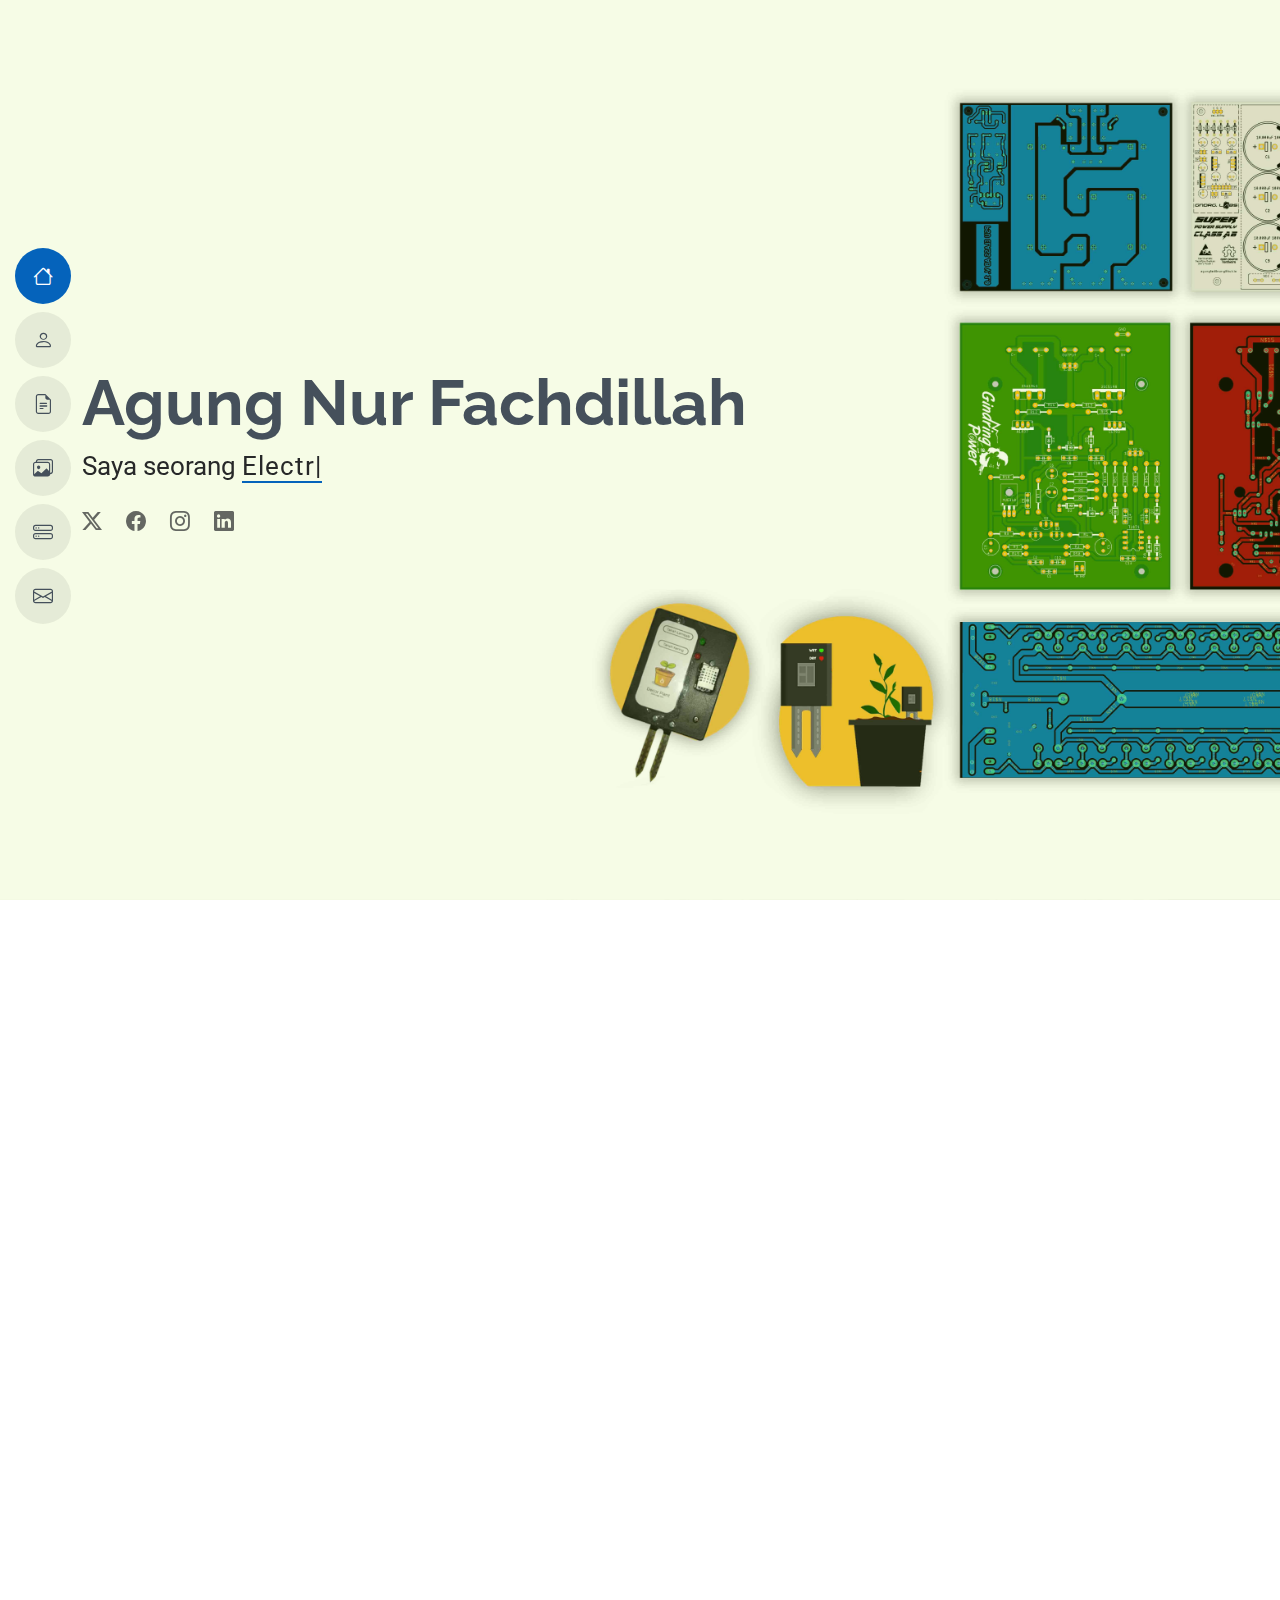
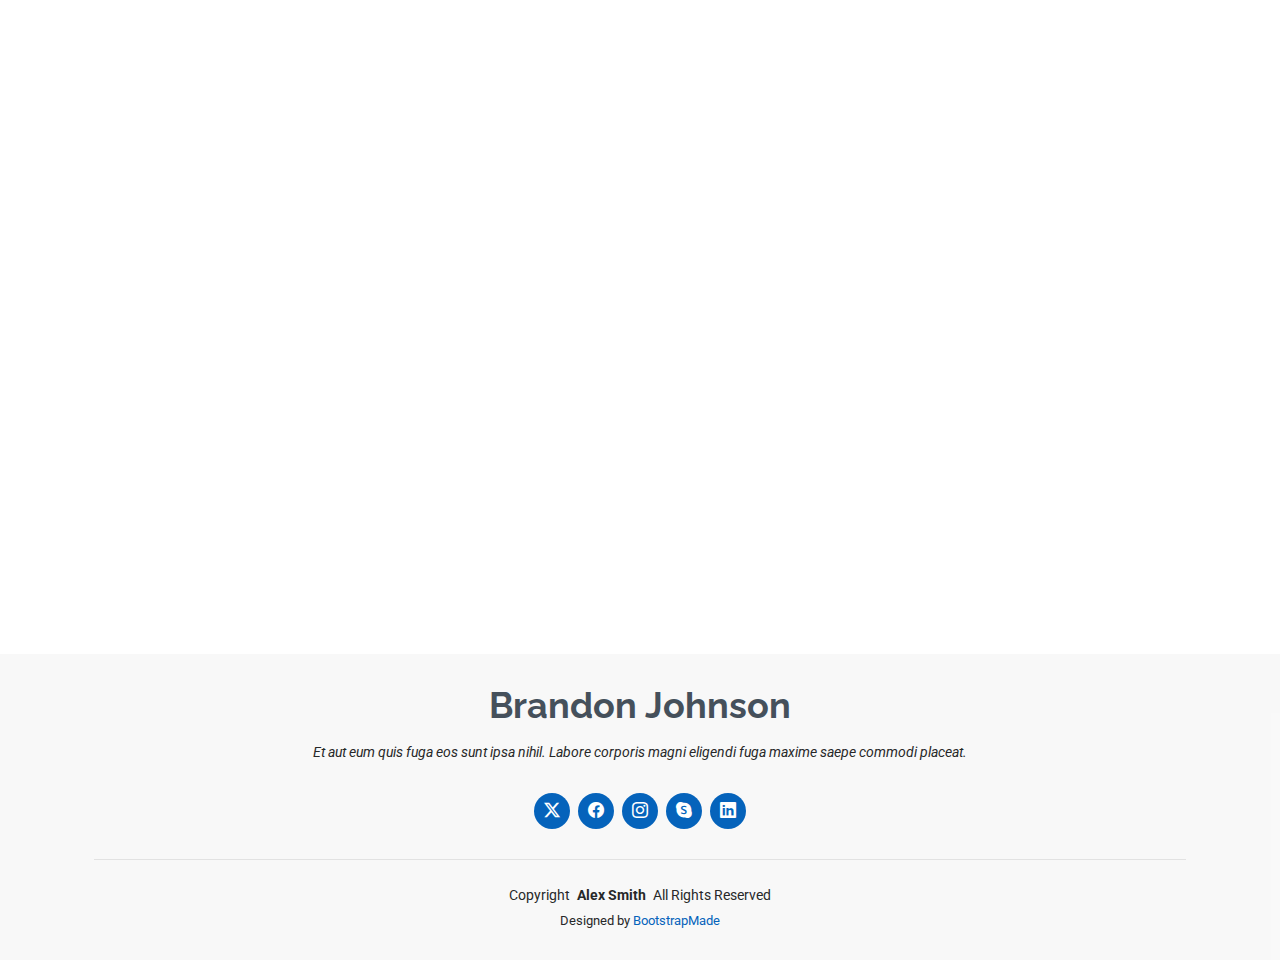
==== index.html @ a6dc83f9 "Add files via upload" ====
<!DOCTYPE html>
<html lang="en">

<head>
  <meta charset="utf-8">
  <meta content="width=device-width, initial-scale=1.0" name="viewport">
  <title>Index - MyResume Bootstrap Template</title>
  <meta content="" name="description">
  <meta content="" name="keywords">

  <!-- Favicons -->
  <link href="assets/img/favicon.png" rel="icon">
  <link href="assets/img/apple-touch-icon.png" rel="apple-touch-icon">

  <!-- Fonts -->
  <link href="https://fonts.googleapis.com" rel="preconnect">
  <link href="https://fonts.gstatic.com" rel="preconnect" crossorigin>
  <link href="https://fonts.googleapis.com/css2?family=Roboto:ital,wght@0,100;0,300;0,400;0,500;0,700;0,900;1,100;1,300;1,400;1,500;1,700;1,900&family=Poppins:ital,wght@0,100;0,200;0,300;0,400;0,500;0,600;0,700;0,800;0,900;1,100;1,200;1,300;1,400;1,500;1,600;1,700;1,800;1,900&family=Raleway:ital,wght@0,100;0,200;0,300;0,400;0,500;0,600;0,700;0,800;0,900;1,100;1,200;1,300;1,400;1,500;1,600;1,700;1,800;1,900&display=swap" rel="stylesheet">

  <!-- Vendor CSS Files -->
  <link href="assets/vendor/bootstrap/css/bootstrap.min.css" rel="stylesheet">
  <link href="assets/vendor/bootstrap-icons/bootstrap-icons.css" rel="stylesheet">
  <link href="assets/vendor/aos/aos.css" rel="stylesheet">
  <link href="assets/vendor/glightbox/css/glightbox.min.css" rel="stylesheet">
  <link href="assets/vendor/swiper/swiper-bundle.min.css" rel="stylesheet">

  <!-- Main CSS File -->
  <link href="assets/css/main.css" rel="stylesheet">

  <!-- =======================================================
  * Template Name: MyResume
  * Template URL: https://bootstrapmade.com/free-html-bootstrap-template-my-resume/
  * Updated: Jun 14 2024 with Bootstrap v5.3.3
  * Author: BootstrapMade.com
  * License: https://bootstrapmade.com/license/
  ======================================================== -->
</head>

<body class="index-page">

  <header id="header" class="header d-flex flex-column justify-content-center">

    <i class="header-toggle d-xl-none bi bi-list"></i>

    <nav id="navmenu" class="navmenu">
      <ul>
        <li><a href="#hero" class="active"><i class="bi bi-house navicon"></i><span>Home</span></a></li>
        <li><a href="#about"><i class="bi bi-person navicon"></i><span>About</span></a></li>
        <li><a href="#resume"><i class="bi bi-file-earmark-text navicon"></i><span>Resume</span></a></li>
        <li><a href="#portfolio"><i class="bi bi-images navicon"></i><span>Portfolio</span></a></li>
        <li><a href="#services"><i class="bi bi-hdd-stack navicon"></i><span>Services</span></a></li>
        <li><a href="#contact"><i class="bi bi-envelope navicon"></i><span>Contact</span></a></li>
      </ul>
    </nav>

  </header>

  <main class="main">

    <!-- Hero Section -->
    <section id="hero" class="hero section">

      <img src="assets/img/hero-bg.jpg" alt="">

      <div class="container" data-aos="zoom-out">
        <div class="row left-content-center">
          <div class="col-lg-9">
            <h2>Agung Nur Fachdillah</h2>
            <p>Saya seorang <span class="typed" data-typed-items="Electronic Engineer"></span><span class="typed-cursor typed-cursor--blink" aria-hidden="true"></span></p>
            <div class="social-links">
              <a href="#"><i class="bi bi-twitter-x"></i></a>
              <a href="#"><i class="bi bi-facebook"></i></a>
              <a href="#"><i class="bi bi-instagram"></i></a>
              <a href="#"><i class="bi bi-linkedin"></i></a>
            </div>
          </div>
        </div>
      </div>

    </section><!-- /Hero Section -->

    <!-- About Section -->
    <section id="about" class="about section">

      <!-- Section Title -->
      <div class="container section-title" data-aos="fade-up">
        <h2>About</h2>
        <p>Magnam dolores commodi suscipit. Necessitatibus eius consequatur ex aliquid fuga eum quidem. Sit sint consectetur velit. Quisquam quos quisquam cupiditate. Et nemo qui impedit suscipit alias ea. Quia fugiat sit in iste officiis commodi quidem hic quas.</p>
      </div><!-- End Section Title -->

      <div class="container" data-aos="fade-up" data-aos-delay="100">

        <div class="row gy-4 justify-content-center">
          <div class="col-lg-4">
            <img src="assets/img/profile-img.jpg" class="img-fluid" alt="">
          </div>
          <div class="col-lg-8 content">
            <h2>UI/UX Designer &amp; Web Developer.</h2>
            <p class="fst-italic py-3">
              Lorem ipsum dolor sit amet, consectetur adipiscing elit, sed do eiusmod tempor incididunt ut labore et dolore
              magna aliqua.
            </p>
            <div class="row">
              <div class="col-lg-6">
                <ul>
                  <li><i class="bi bi-chevron-right"></i> <strong>Birthday:</strong> <span>1 May 1995</span></li>
                  <li><i class="bi bi-chevron-right"></i> <strong>Website:</strong> <span>www.example.com</span></li>
                  <li><i class="bi bi-chevron-right"></i> <strong>Phone:</strong> <span>+123 456 7890</span></li>
                  <li><i class="bi bi-chevron-right"></i> <strong>City:</strong> <span>New York, USA</span></li>
                </ul>
              </div>
              <div class="col-lg-6">
                <ul>
                  <li><i class="bi bi-chevron-right"></i> <strong>Age:</strong> <span>30</span></li>
                  <li><i class="bi bi-chevron-right"></i> <strong>Degree:</strong> <span>Master</span></li>
                  <li><i class="bi bi-chevron-right"></i> <strong>Email:</strong> <span>email@example.com</span></li>
                  <li><i class="bi bi-chevron-right"></i> <strong>Freelance:</strong> <span>Available</span></li>
                </ul>
              </div>
            </div>
            <p class="py-3">
              Officiis eligendi itaque labore et dolorum mollitia officiis optio vero. Quisquam sunt adipisci omnis et ut. Nulla accusantium dolor incidunt officia tempore. Et eius omnis.
              Cupiditate ut dicta maxime officiis quidem quia. Sed et consectetur qui quia repellendus itaque neque.
            </p>
          </div>
        </div>

      </div>

    </section><!-- /About Section -->

    <!-- Stats Section -->
    <section id="stats" class="stats section">

      <div class="container" data-aos="fade-up" data-aos-delay="100">

        <div class="row gy-4">

          <div class="col-lg-3 col-md-6 d-flex flex-column align-items-center">
            <i class="bi bi-emoji-smile"></i>
            <div class="stats-item">
              <span data-purecounter-start="0" data-purecounter-end="232" data-purecounter-duration="1" class="purecounter"></span>
              <p>Happy Clients</p>
            </div>
          </div><!-- End Stats Item -->

          <div class="col-lg-3 col-md-6 d-flex flex-column align-items-center">
            <i class="bi bi-journal-richtext"></i>
            <div class="stats-item">
              <span data-purecounter-start="0" data-purecounter-end="521" data-purecounter-duration="1" class="purecounter"></span>
              <p>Projects</p>
            </div>
          </div><!-- End Stats Item -->

          <div class="col-lg-3 col-md-6 d-flex flex-column align-items-center">
            <i class="bi bi-headset"></i>
            <div class="stats-item">
              <span data-purecounter-start="0" data-purecounter-end="1463" data-purecounter-duration="1" class="purecounter"></span>
              <p>Hours Of Support</p>
            </div>
          </div><!-- End Stats Item -->

          <div class="col-lg-3 col-md-6 d-flex flex-column align-items-center">
            <i class="bi bi-people"></i>
            <div class="stats-item">
              <span data-purecounter-start="0" data-purecounter-end="15" data-purecounter-duration="1" class="purecounter"></span>
              <p>Hard Workers</p>
            </div>
          </div><!-- End Stats Item -->

        </div>

      </div>

    </section><!-- /Stats Section -->

    <!-- Skills Section -->
    <section id="skills" class="skills section">

      <!-- Section Title -->
      <div class="container section-title" data-aos="fade-up">
        <h2>Skills</h2>
        <p>Necessitatibus eius consequatur ex aliquid fuga eum quidem sint consectetur velit</p>
      </div><!-- End Section Title -->

      <div class="container" data-aos="fade-up" data-aos-delay="100">

        <div class="row skills-content skills-animation">

          <div class="col-lg-6">

            <div class="progress">
              <span class="skill"><span>HTML</span> <i class="val">100%</i></span>
              <div class="progress-bar-wrap">
                <div class="progress-bar" role="progressbar" aria-valuenow="100" aria-valuemin="0" aria-valuemax="100"></div>
              </div>
            </div><!-- End Skills Item -->

            <div class="progress">
              <span class="skill"><span>CSS</span> <i class="val">90%</i></span>
              <div class="progress-bar-wrap">
                <div class="progress-bar" role="progressbar" aria-valuenow="90" aria-valuemin="0" aria-valuemax="100"></div>
              </div>
            </div><!-- End Skills Item -->

            <div class="progress">
              <span class="skill"><span>JavaScript</span> <i class="val">75%</i></span>
              <div class="progress-bar-wrap">
                <div class="progress-bar" role="progressbar" aria-valuenow="75" aria-valuemin="0" aria-valuemax="100"></div>
              </div>
            </div><!-- End Skills Item -->

          </div>

          <div class="col-lg-6">

            <div class="progress">
              <span class="skill"><span>PHP</span> <i class="val">80%</i></span>
              <div class="progress-bar-wrap">
                <div class="progress-bar" role="progressbar" aria-valuenow="80" aria-valuemin="0" aria-valuemax="100"></div>
              </div>
            </div><!-- End Skills Item -->

            <div class="progress">
              <span class="skill"><span>WordPress/CMS</span> <i class="val">90%</i></span>
              <div class="progress-bar-wrap">
                <div class="progress-bar" role="progressbar" aria-valuenow="90" aria-valuemin="0" aria-valuemax="100"></div>
              </div>
            </div><!-- End Skills Item -->

            <div class="progress">
              <span class="skill"><span>Photoshop</span> <i class="val">55%</i></span>
              <div class="progress-bar-wrap">
                <div class="progress-bar" role="progressbar" aria-valuenow="55" aria-valuemin="0" aria-valuemax="100"></div>
              </div>
            </div><!-- End Skills Item -->

          </div>

        </div>

      </div>

    </section><!-- /Skills Section -->

    <!-- Resume Section -->
    <section id="resume" class="resume section">

      <!-- Section Title -->
      <div class="container section-title" data-aos="fade-up">
        <h2>Resume</h2>
        <p>Magnam dolores commodi suscipit. Necessitatibus eius consequatur ex aliquid fuga eum quidem. Sit sint consectetur velit. Quisquam quos quisquam cupiditate. Et nemo qui impedit suscipit alias ea. Quia fugiat sit in iste officiis commodi quidem hic quas.</p>
      </div><!-- End Section Title -->

      <div class="container">

        <div class="row">

          <div class="col-lg-6" data-aos="fade-up" data-aos-delay="100">
            <h3 class="resume-title">Sumary</h3>

            <div class="resume-item pb-0">
              <h4>Brandon Johnson</h4>
              <p><em>Innovative and deadline-driven Graphic Designer with 3+ years of experience designing and developing user-centered digital/print marketing material from initial concept to final, polished deliverable.</em></p>
              <ul>
                <li>Portland par 127,Orlando, FL</li>
                <li>(123) 456-7891</li>
                <li>alice.barkley@example.com</li>
              </ul>
            </div><!-- Edn Resume Item -->

            <h3 class="resume-title">Education</h3>
            <div class="resume-item">
              <h4>Master of Fine Arts &amp; Graphic Design</h4>
              <h5>2015 - 2016</h5>
              <p><em>Rochester Institute of Technology, Rochester, NY</em></p>
              <p>Qui deserunt veniam. Et sed aliquam labore tempore sed quisquam iusto autem sit. Ea vero voluptatum qui ut dignissimos deleniti nerada porti sand markend</p>
            </div><!-- Edn Resume Item -->

            <div class="resume-item">
              <h4>Bachelor of Fine Arts &amp; Graphic Design</h4>
              <h5>2010 - 2014</h5>
              <p><em>Rochester Institute of Technology, Rochester, NY</em></p>
              <p>Quia nobis sequi est occaecati aut. Repudiandae et iusto quae reiciendis et quis Eius vel ratione eius unde vitae rerum voluptates asperiores voluptatem Earum molestiae consequatur neque etlon sader mart dila</p>
            </div><!-- Edn Resume Item -->

          </div>

          <div class="col-lg-6" data-aos="fade-up" data-aos-delay="200">
            <h3 class="resume-title">Professional Experience</h3>
            <div class="resume-item">
              <h4>Senior graphic design specialist</h4>
              <h5>2019 - Present</h5>
              <p><em>Experion, New York, NY </em></p>
              <ul>
                <li>Lead in the design, development, and implementation of the graphic, layout, and production communication materials</li>
                <li>Delegate tasks to the 7 members of the design team and provide counsel on all aspects of the project. </li>
                <li>Supervise the assessment of all graphic materials in order to ensure quality and accuracy of the design</li>
                <li>Oversee the efficient use of production project budgets ranging from $2,000 - $25,000</li>
              </ul>
            </div><!-- Edn Resume Item -->

            <div class="resume-item">
              <h4>Graphic design specialist</h4>
              <h5>2017 - 2018</h5>
              <p><em>Stepping Stone Advertising, New York, NY</em></p>
              <ul>
                <li>Developed numerous marketing programs (logos, brochures,infographics, presentations, and advertisements).</li>
                <li>Managed up to 5 projects or tasks at a given time while under pressure</li>
                <li>Recommended and consulted with clients on the most appropriate graphic design</li>
                <li>Created 4+ design presentations and proposals a month for clients and account managers</li>
              </ul>
            </div><!-- Edn Resume Item -->

          </div>

        </div>

      </div>

    </section><!-- /Resume Section -->

    <!-- Portfolio Section -->
    <section id="portfolio" class="portfolio section">

      <!-- Section Title -->
      <div class="container section-title" data-aos="fade-up">
        <h2>Portfolio</h2>
        <p>Magnam dolores commodi suscipit. Necessitatibus eius consequatur ex aliquid fuga eum quidem. Sit sint consectetur velit. Quisquam quos quisquam cupiditate. Et nemo qui impedit suscipit alias ea. Quia fugiat sit in iste officiis commodi quidem hic quas.</p>
      </div><!-- End Section Title -->

      <div class="container">

        <div class="isotope-layout" data-default-filter="*" data-layout="masonry" data-sort="original-order">

          <ul class="portfolio-filters isotope-filters" data-aos="fade-up" data-aos-delay="100">
            <li data-filter="*" class="filter-active">All</li>
            <li data-filter=".filter-app">App</li>
            <li data-filter=".filter-product">Card</li>
            <li data-filter=".filter-branding">Web</li>
          </ul><!-- End Portfolio Filters -->

          <div class="row gy-4 isotope-container" data-aos="fade-up" data-aos-delay="200">

            <div class="col-lg-4 col-md-6 portfolio-item isotope-item filter-app">
              <img src="assets/img/masonry-portfolio/masonry-portfolio-1.jpg" class="img-fluid" alt="">
              <div class="portfolio-info">
                <h4>App 1</h4>
                <p>Lorem ipsum, dolor sit</p>
                <a href="assets/img/masonry-portfolio/masonry-portfolio-1.jpg" title="App 1" data-gallery="portfolio-gallery-app" class="glightbox preview-link"><i class="bi bi-zoom-in"></i></a>
                <a href="portfolio-details.html" title="More Details" class="details-link"><i class="bi bi-link-45deg"></i></a>
              </div>
            </div><!-- End Portfolio Item -->

            <div class="col-lg-4 col-md-6 portfolio-item isotope-item filter-product">
              <img src="assets/img/masonry-portfolio/masonry-portfolio-2.jpg" class="img-fluid" alt="">
              <div class="portfolio-info">
                <h4>Product 1</h4>
                <p>Lorem ipsum, dolor sit</p>
                <a href="assets/img/masonry-portfolio/masonry-portfolio-2.jpg" title="Product 1" data-gallery="portfolio-gallery-product" class="glightbox preview-link"><i class="bi bi-zoom-in"></i></a>
                <a href="portfolio-details.html" title="More Details" class="details-link"><i class="bi bi-link-45deg"></i></a>
              </div>
            </div><!-- End Portfolio Item -->

            <div class="col-lg-4 col-md-6 portfolio-item isotope-item filter-branding">
              <img src="assets/img/masonry-portfolio/masonry-portfolio-3.jpg" class="img-fluid" alt="">
              <div class="portfolio-info">
                <h4>Branding 1</h4>
                <p>Lorem ipsum, dolor sit</p>
                <a href="assets/img/masonry-portfolio/masonry-portfolio-3.jpg" title="Branding 1" data-gallery="portfolio-gallery-branding" class="glightbox preview-link"><i class="bi bi-zoom-in"></i></a>
                <a href="portfolio-details.html" title="More Details" class="details-link"><i class="bi bi-link-45deg"></i></a>
              </div>
            </div><!-- End Portfolio Item -->

            <div class="col-lg-4 col-md-6 portfolio-item isotope-item filter-app">
              <img src="assets/img/masonry-portfolio/masonry-portfolio-4.jpg" class="img-fluid" alt="">
              <div class="portfolio-info">
                <h4>App 2</h4>
                <p>Lorem ipsum, dolor sit</p>
                <a href="assets/img/masonry-portfolio/masonry-portfolio-4.jpg" title="App 2" data-gallery="portfolio-gallery-app" class="glightbox preview-link"><i class="bi bi-zoom-in"></i></a>
                <a href="portfolio-details.html" title="More Details" class="details-link"><i class="bi bi-link-45deg"></i></a>
              </div>
            </div><!-- End Portfolio Item -->

            <div class="col-lg-4 col-md-6 portfolio-item isotope-item filter-product">
              <img src="assets/img/masonry-portfolio/masonry-portfolio-5.jpg" class="img-fluid" alt="">
              <div class="portfolio-info">
                <h4>Product 2</h4>
                <p>Lorem ipsum, dolor sit</p>
                <a href="assets/img/masonry-portfolio/masonry-portfolio-5.jpg" title="Product 2" data-gallery="portfolio-gallery-product" class="glightbox preview-link"><i class="bi bi-zoom-in"></i></a>
                <a href="portfolio-details.html" title="More Details" class="details-link"><i class="bi bi-link-45deg"></i></a>
              </div>
            </div><!-- End Portfolio Item -->

            <div class="col-lg-4 col-md-6 portfolio-item isotope-item filter-branding">
              <img src="assets/img/masonry-portfolio/masonry-portfolio-6.jpg" class="img-fluid" alt="">
              <div class="portfolio-info">
                <h4>Branding 2</h4>
                <p>Lorem ipsum, dolor sit</p>
                <a href="assets/img/masonry-portfolio/masonry-portfolio-6.jpg" title="Branding 2" data-gallery="portfolio-gallery-branding" class="glightbox preview-link"><i class="bi bi-zoom-in"></i></a>
                <a href="portfolio-details.html" title="More Details" class="details-link"><i class="bi bi-link-45deg"></i></a>
              </div>
            </div><!-- End Portfolio Item -->

            <div class="col-lg-4 col-md-6 portfolio-item isotope-item filter-app">
              <img src="assets/img/masonry-portfolio/masonry-portfolio-7.jpg" class="img-fluid" alt="">
              <div class="portfolio-info">
                <h4>App 3</h4>
                <p>Lorem ipsum, dolor sit</p>
                <a href="assets/img/masonry-portfolio/masonry-portfolio-7.jpg" title="App 3" data-gallery="portfolio-gallery-app" class="glightbox preview-link"><i class="bi bi-zoom-in"></i></a>
                <a href="portfolio-details.html" title="More Details" class="details-link"><i class="bi bi-link-45deg"></i></a>
              </div>
            </div><!-- End Portfolio Item -->

            <div class="col-lg-4 col-md-6 portfolio-item isotope-item filter-product">
              <img src="assets/img/masonry-portfolio/masonry-portfolio-8.jpg" class="img-fluid" alt="">
              <div class="portfolio-info">
                <h4>Product 3</h4>
                <p>Lorem ipsum, dolor sit</p>
                <a href="assets/img/masonry-portfolio/masonry-portfolio-8.jpg" title="Product 3" data-gallery="portfolio-gallery-product" class="glightbox preview-link"><i class="bi bi-zoom-in"></i></a>
                <a href="portfolio-details.html" title="More Details" class="details-link"><i class="bi bi-link-45deg"></i></a>
              </div>
            </div><!-- End Portfolio Item -->

            <div class="col-lg-4 col-md-6 portfolio-item isotope-item filter-branding">
              <img src="assets/img/masonry-portfolio/masonry-portfolio-9.jpg" class="img-fluid" alt="">
              <div class="portfolio-info">
                <h4>Branding 3</h4>
                <p>Lorem ipsum, dolor sit</p>
                <a href="assets/img/masonry-portfolio/masonry-portfolio-9.jpg" title="Branding 2" data-gallery="portfolio-gallery-branding" class="glightbox preview-link"><i class="bi bi-zoom-in"></i></a>
                <a href="portfolio-details.html" title="More Details" class="details-link"><i class="bi bi-link-45deg"></i></a>
              </div>
            </div><!-- End Portfolio Item -->

          </div><!-- End Portfolio Container -->

        </div>

      </div>

    </section><!-- /Portfolio Section -->

    <!-- Services Section -->
    <section id="services" class="services section">

      <!-- Section Title -->
      <div class="container section-title" data-aos="fade-up">
        <h2>Services</h2>
        <p>Magnam dolores commodi suscipit. Necessitatibus eius consequatur ex aliquid fuga eum quidem. Sit sint consectetur velit. Quisquam quos quisquam cupiditate. Et nemo qui impedit suscipit alias ea. Quia fugiat sit in iste officiis commodi quidem hic quas.</p>
      </div><!-- End Section Title -->

      <div class="container">

        <div class="row gy-4">

          <div class="col-lg-4 col-md-6" data-aos="fade-up" data-aos-delay="100">
            <div class="service-item item-cyan position-relative">
              <div class="icon">
                <svg width="100" height="100" viewBox="0 0 600 600" xmlns="http://www.w3.org/2000/svg">
                  <path stroke="none" stroke-width="0" fill="#f5f5f5" d="M300,521.0016835830174C376.1290562159157,517.8887921683347,466.0731472004068,529.7835943286574,510.70327084640275,468.03025145048787C554.3714126377745,407.6079735673963,508.03601936045806,328.9844924480964,491.2728898941984,256.3432110539036C474.5976632858925,184.082847569629,479.9380746630129,96.60480741107993,416.23090153303,58.64404602377083C348.86323505073057,18.502131276798302,261.93793281208167,40.57373210992963,193.5410806939664,78.93577620505333C130.42746243093433,114.334589627462,98.30271207620316,179.96522072025542,76.75703585869454,249.04625023123273C51.97151888228291,328.5150500222984,13.704378332031375,421.85034740162234,66.52175969318436,486.19268352777647C119.04800174914682,550.1803526380478,217.28368757567262,524.383925680826,300,521.0016835830174"></path>
                </svg>
                <i class="bi bi-activity"></i>
              </div>
              <a href="service-details.html" class="stretched-link">
                <h3>Nesciunt Mete</h3>
              </a>
              <p>Provident nihil minus qui consequatur non omnis maiores. Eos accusantium minus dolores iure perferendis tempore et consequatur.</p>
            </div>
          </div><!-- End Service Item -->

          <div class="col-lg-4 col-md-6" data-aos="fade-up" data-aos-delay="200">
            <div class="service-item item-orange position-relative">
              <div class="icon">
                <svg width="100" height="100" viewBox="0 0 600 600" xmlns="http://www.w3.org/2000/svg">
                  <path stroke="none" stroke-width="0" fill="#f5f5f5" d="M300,582.0697525312426C382.5290701553225,586.8405444964366,449.9789794690241,525.3245884688669,502.5850820975895,461.55621195738473C556.606425686781,396.0723002908107,615.8543463187945,314.28637112970534,586.6730223649479,234.56875336149918C558.9533121215079,158.8439757836574,454.9685369536778,164.00468322053177,381.49747125262974,130.76875717737553C312.15926192815925,99.40240125094834,248.97055460311594,18.661163978235184,179.8680185752513,50.54337015887873C110.5421016452524,82.52863877960104,119.82277516462835,180.83849132639028,109.12597500060166,256.43424936330496C100.08760227029461,320.3096726198365,92.17705696193138,384.0621239912766,124.79988738764834,439.7174275375508C164.83382741302287,508.01625554203684,220.96474134820875,577.5009287672846,300,582.0697525312426"></path>
                </svg>
                <i class="bi bi-broadcast"></i>
              </div>
              <a href="service-details.html" class="stretched-link">
                <h3>Eosle Commodi</h3>
              </a>
              <p>Ut autem aut autem non a. Sint sint sit facilis nam iusto sint. Libero corrupti neque eum hic non ut nesciunt dolorem.</p>
            </div>
          </div><!-- End Service Item -->

          <div class="col-lg-4 col-md-6" data-aos="fade-up" data-aos-delay="300">
            <div class="service-item item-teal position-relative">
              <div class="icon">
                <svg width="100" height="100" viewBox="0 0 600 600" xmlns="http://www.w3.org/2000/svg">
                  <path stroke="none" stroke-width="0" fill="#f5f5f5" d="M300,541.5067337569781C382.14930387511276,545.0595476570109,479.8736841581634,548.3450877840088,526.4010558755058,480.5488172755941C571.5218469581645,414.80211281144784,517.5187510058486,332.0715597781072,496.52539010469104,255.14436215662573C477.37192572678356,184.95920475031193,473.57363656557914,105.61284051026155,413.0603344069578,65.22779650032875C343.27470386102294,18.654635553484475,251.2091493199835,5.337323636656869,175.0934190732945,40.62881213300186C97.87086631185822,76.43348514350839,51.98124368387456,156.15599469081315,36.44837278890362,239.84606092416172C21.716077023791087,319.22268207091537,43.775223500013084,401.1760424656574,96.891909868211,461.97329694683043C147.22146801428983,519.5804099606455,223.5754009179313,538.201503339737,300,541.5067337569781"></path>
                </svg>
                <i class="bi bi-easel"></i>
              </div>
              <a href="service-details.html" class="stretched-link">
                <h3>Ledo Markt</h3>
              </a>
              <p>Ut excepturi voluptatem nisi sed. Quidem fuga consequatur. Minus ea aut. Vel qui id voluptas adipisci eos earum corrupti.</p>
            </div>
          </div><!-- End Service Item -->

          <div class="col-lg-4 col-md-6" data-aos="fade-up" data-aos-delay="400">
            <div class="service-item item-red position-relative">
              <div class="icon">
                <svg width="100" height="100" viewBox="0 0 600 600" xmlns="http://www.w3.org/2000/svg">
                  <path stroke="none" stroke-width="0" fill="#f5f5f5" d="M300,503.46388370962813C374.79870501325706,506.71871716319447,464.8034551963731,527.1746412648533,510.4981551193396,467.86667711651364C555.9287308511215,408.9015244558933,512.6030010748507,327.5744911775523,490.211057578863,256.5855673507754C471.097692560561,195.9906835881958,447.69079081568157,138.11976852964426,395.19560036434837,102.3242989838813C329.3053358748298,57.3949838291264,248.02791733380457,8.279543830951368,175.87071277845988,42.242879143198664C103.41431057327972,76.34704239035025,93.79494320519305,170.9812938413882,81.28167332365135,250.07896920659033C70.17666984294237,320.27484674793965,64.84698225790005,396.69656628748305,111.28512138212992,450.4950937839243C156.20124167950087,502.5303643271138,231.32542653798444,500.4755392045468,300,503.46388370962813"></path>
                </svg>
                <i class="bi bi-bounding-box-circles"></i>
              </div>
              <a href="service-details.html" class="stretched-link">
                <h3>Asperiores Commodit</h3>
              </a>
              <p>Non et temporibus minus omnis sed dolor esse consequatur. Cupiditate sed error ea fuga sit provident adipisci neque.</p>
              <a href="service-details.html" class="stretched-link"></a>
            </div>
          </div><!-- End Service Item -->

          <div class="col-lg-4 col-md-6" data-aos="fade-up" data-aos-delay="500">
            <div class="service-item item-indigo position-relative">
              <div class="icon">
                <svg width="100" height="100" viewBox="0 0 600 600" xmlns="http://www.w3.org/2000/svg">
                  <path stroke="none" stroke-width="0" fill="#f5f5f5" d="M300,532.3542879108572C369.38199826031484,532.3153073249985,429.10787420159085,491.63046689027357,474.5244479745417,439.17860296908856C522.8885846962883,383.3225815378663,569.1668002868075,314.3205725914397,550.7432151929288,242.7694973846089C532.6665558377875,172.5657663291529,456.2379748765914,142.6223662098291,390.3689995646985,112.34683881706744C326.66090330228417,83.06452184765237,258.84405631176094,53.51806209861945,193.32584062364296,78.48882559362697C121.61183558270385,105.82097193414197,62.805066853699245,167.19869350419734,48.57481801355237,242.6138429142374C34.843463184063346,315.3850353017275,76.69343916112496,383.4422959591041,125.22947124332185,439.3748458443577C170.7312796277747,491.8107796887764,230.57421082200815,532.3932930995766,300,532.3542879108572"></path>
                </svg>
                <i class="bi bi-calendar4-week icon"></i>
              </div>
              <a href="service-details.html" class="stretched-link">
                <h3>Velit Doloremque</h3>
              </a>
              <p>Cumque et suscipit saepe. Est maiores autem enim facilis ut aut ipsam corporis aut. Sed animi at autem alias eius labore.</p>
              <a href="service-details.html" class="stretched-link"></a>
            </div>
          </div><!-- End Service Item -->

          <div class="col-lg-4 col-md-6" data-aos="fade-up" data-aos-delay="600">
            <div class="service-item item-pink position-relative">
              <div class="icon">
                <svg width="100" height="100" viewBox="0 0 600 600" xmlns="http://www.w3.org/2000/svg">
                  <path stroke="none" stroke-width="0" fill="#f5f5f5" d="M300,566.797414625762C385.7384707136149,576.1784315230908,478.7894351017131,552.8928747891023,531.9192734346935,484.94944893311C584.6109503024035,417.5663521118492,582.489472248146,322.67544863468447,553.9536738515405,242.03673114598146C529.1557734026468,171.96086150256528,465.24506316201064,127.66468636344209,395.9583748389544,100.7403814666027C334.2173773831606,76.7482773500951,269.4350130405921,84.62216499799875,207.1952322260088,107.2889140133804C132.92018162631612,134.33871894543012,41.79353780512637,160.00259165414826,22.644507872594943,236.69541883565114C3.319112789854554,314.0945973066697,72.72355303640163,379.243833228382,124.04198916343866,440.3218312028393C172.9286146004772,498.5055451809895,224.45579914871206,558.5317968840102,300,566.797414625762"></path>
                </svg>
                <i class="bi bi-chat-square-text"></i>
              </div>
              <a href="service-details.html" class="stretched-link">
                <h3>Dolori Architecto</h3>
              </a>
              <p>Hic molestias ea quibusdam eos. Fugiat enim doloremque aut neque non et debitis iure. Corrupti recusandae ducimus enim.</p>
              <a href="service-details.html" class="stretched-link"></a>
            </div>
          </div><!-- End Service Item -->

        </div>

      </div>

    </section><!-- /Services Section -->

    <!-- Testimonials Section -->
    <section id="testimonials" class="testimonials section">

      <!-- Section Title -->
      <div class="container section-title" data-aos="fade-up">
        <h2>Testimonials</h2>
        <p>Necessitatibus eius consequatur ex aliquid fuga eum quidem sint consectetur velit</p>
      </div><!-- End Section Title -->

      <div class="container" data-aos="fade-up" data-aos-delay="100">

        <div class="swiper init-swiper">
          <script type="application/json" class="swiper-config">
            {
              "loop": true,
              "speed": 600,
              "autoplay": {
                "delay": 5000
              },
              "slidesPerView": "auto",
              "pagination": {
                "el": ".swiper-pagination",
                "type": "bullets",
                "clickable": true
              }
            }
          </script>
          <div class="swiper-wrapper">

            <div class="swiper-slide">
              <div class="testimonial-item">
                <div class="row gy-4 justify-content-center">
                  <div class="col-lg-6">
                    <div class="testimonial-content">
                      <p>
                        <i class="bi bi-quote quote-icon-left"></i>
                        <span>Proin iaculis purus consequat sem cure digni ssim donec porttitora entum suscipit rhoncus. Accusantium quam, ultricies eget id, aliquam eget nibh et. Maecen aliquam, risus at semper.</span>
                        <i class="bi bi-quote quote-icon-right"></i>
                      </p>
                      <h3>Saul Goodman</h3>
                      <h4>Ceo &amp; Founder</h4>
                      <div class="stars">
                        <i class="bi bi-star-fill"></i><i class="bi bi-star-fill"></i><i class="bi bi-star-fill"></i><i class="bi bi-star-fill"></i><i class="bi bi-star-fill"></i>
                      </div>
                    </div>
                  </div>
                  <div class="col-lg-2 text-center">
                    <img src="assets/img/testimonials/testimonials-1.jpg" class="img-fluid testimonial-img" alt="">
                  </div>
                </div>
              </div>
            </div><!-- End testimonial item -->

            <div class="swiper-slide">
              <div class="testimonial-item">
                <div class="row gy-4 justify-content-center">
                  <div class="col-lg-6">
                    <div class="testimonial-content">
                      <p>
                        <i class="bi bi-quote quote-icon-left"></i>
                        <span>Export tempor illum tamen malis malis eram quae irure esse labore quem cillum quid cillum eram malis quorum velit fore eram velit sunt aliqua noster fugiat irure amet legam anim culpa.</span>
                        <i class="bi bi-quote quote-icon-right"></i>
                      </p>
                      <h3>Sara Wilsson</h3>
                      <h4>Designer</h4>
                      <div class="stars">
                        <i class="bi bi-star-fill"></i><i class="bi bi-star-fill"></i><i class="bi bi-star-fill"></i><i class="bi bi-star-fill"></i><i class="bi bi-star-fill"></i>
                      </div>
                    </div>
                  </div>
                  <div class="col-lg-2 text-center">
                    <img src="assets/img/testimonials/testimonials-2.jpg" class="img-fluid testimonial-img" alt="">
                  </div>
                </div>
              </div>
            </div><!-- End testimonial item -->

            <div class="swiper-slide">
              <div class="testimonial-item">
                <div class="row gy-4 justify-content-center">
                  <div class="col-lg-6">
                    <div class="testimonial-content">
                      <p>
                        <i class="bi bi-quote quote-icon-left"></i>
                        <span>Enim nisi quem export duis labore cillum quae magna enim sint quorum nulla quem veniam duis minim tempor labore quem eram duis noster aute amet eram fore quis sint minim.</span>
                        <i class="bi bi-quote quote-icon-right"></i>
                      </p>
                      <h3>Jena Karlis</h3>
                      <h4>Store Owner</h4>
                      <div class="stars">
                        <i class="bi bi-star-fill"></i><i class="bi bi-star-fill"></i><i class="bi bi-star-fill"></i><i class="bi bi-star-fill"></i><i class="bi bi-star-fill"></i>
                      </div>
                    </div>
                  </div>
                  <div class="col-lg-2 text-center">
                    <img src="assets/img/testimonials/testimonials-3.jpg" class="img-fluid testimonial-img" alt="">
                  </div>
                </div>
              </div>
            </div><!-- End testimonial item -->

            <div class="swiper-slide">
              <div class="testimonial-item">
                <div class="row gy-4 justify-content-center">
                  <div class="col-lg-6">
                    <div class="testimonial-content">
                      <p>
                        <i class="bi bi-quote quote-icon-left"></i>
                        <span>Fugiat enim eram quae cillum dolore dolor amet nulla culpa multos export minim fugiat minim velit minim dolor enim duis veniam ipsum anim magna sunt elit fore quem dolore labore illum veniam.</span>
                        <i class="bi bi-quote quote-icon-right"></i>
                      </p>
                      <h3>John Larson</h3>
                      <h4>Entrepreneur</h4>
                      <div class="stars">
                        <i class="bi bi-star-fill"></i><i class="bi bi-star-fill"></i><i class="bi bi-star-fill"></i><i class="bi bi-star-fill"></i><i class="bi bi-star-fill"></i>
                      </div>
                    </div>
                  </div>
                  <div class="col-lg-2 text-center">
                    <img src="assets/img/testimonials/testimonials-4.jpg" class="img-fluid testimonial-img" alt="">
                  </div>
                </div>
              </div>
            </div><!-- End testimonial item -->

          </div>
          <div class="swiper-pagination"></div>
        </div>

      </div>

    </section><!-- /Testimonials Section -->

    <!-- Contact Section -->
    <section id="contact" class="contact section">

      <!-- Section Title -->
      <div class="container section-title" data-aos="fade-up">
        <h2>Contact</h2>
        <p>Necessitatibus eius consequatur ex aliquid fuga eum quidem sint consectetur velit</p>
      </div><!-- End Section Title -->

      <div class="container" data-aos="fade" data-aos-delay="100">

        <div class="row gy-4">

          <div class="col-lg-4">
            <div class="info-item d-flex" data-aos="fade-up" data-aos-delay="200">
              <i class="bi bi-geo-alt flex-shrink-0"></i>
              <div>
                <h3>Address</h3>
                <p>A108 Adam Street, New York, NY 535022</p>
              </div>
            </div><!-- End Info Item -->

            <div class="info-item d-flex" data-aos="fade-up" data-aos-delay="300">
              <i class="bi bi-telephone flex-shrink-0"></i>
              <div>
                <h3>Call Us</h3>
                <p>+1 5589 55488 55</p>
              </div>
            </div><!-- End Info Item -->

            <div class="info-item d-flex" data-aos="fade-up" data-aos-delay="400">
              <i class="bi bi-envelope flex-shrink-0"></i>
              <div>
                <h3>Email Us</h3>
                <p>info@example.com</p>
              </div>
            </div><!-- End Info Item -->

          </div>

          <div class="col-lg-8">
            <form action="forms/contact.php" method="post" class="php-email-form" data-aos="fade-up" data-aos-delay="200">
              <div class="row gy-4">

                <div class="col-md-6">
                  <input type="text" name="name" class="form-control" placeholder="Your Name" required="">
                </div>

                <div class="col-md-6 ">
                  <input type="email" class="form-control" name="email" placeholder="Your Email" required="">
                </div>

                <div class="col-md-12">
                  <input type="text" class="form-control" name="subject" placeholder="Subject" required="">
                </div>

                <div class="col-md-12">
                  <textarea class="form-control" name="message" rows="6" placeholder="Message" required=""></textarea>
                </div>

                <div class="col-md-12 text-center">
                  <div class="loading">Loading</div>
                  <div class="error-message"></div>
                  <div class="sent-message">Your message has been sent. Thank you!</div>

                  <button type="submit">Send Message</button>
                </div>

              </div>
            </form>
          </div><!-- End Contact Form -->

        </div>

      </div>

    </section><!-- /Contact Section -->

  </main>

  <footer id="footer" class="footer position-relative">
    <div class="container">
      <h3 class="sitename">Brandon Johnson</h3>
      <p>Et aut eum quis fuga eos sunt ipsa nihil. Labore corporis magni eligendi fuga maxime saepe commodi placeat.</p>
      <div class="social-links d-flex justify-content-center">
        <a href=""><i class="bi bi-twitter-x"></i></a>
        <a href=""><i class="bi bi-facebook"></i></a>
        <a href=""><i class="bi bi-instagram"></i></a>
        <a href=""><i class="bi bi-skype"></i></a>
        <a href=""><i class="bi bi-linkedin"></i></a>
      </div>
      <div class="container">
        <div class="copyright">
          <span>Copyright</span> <strong class="px-1 sitename">Alex Smith</strong> <span>All Rights Reserved</span>
        </div>
        <div class="credits">
          <!-- All the links in the footer should remain intact. -->
          <!-- You can delete the links only if you've purchased the pro version. -->
          <!-- Licensing information: https://bootstrapmade.com/license/ -->
          <!-- Purchase the pro version with working PHP/AJAX contact form: [buy-url] -->
          Designed by <a href="https://bootstrapmade.com/">BootstrapMade</a>
        </div>
      </div>
    </div>
  </footer>

  <!-- Scroll Top -->
  <a href="#" id="scroll-top" class="scroll-top d-flex align-items-center justify-content-center"><i class="bi bi-arrow-up-short"></i></a>

  <!-- Preloader -->
  <div id="preloader"></div>

  <!-- Vendor JS Files -->
  <script src="assets/vendor/bootstrap/js/bootstrap.bundle.min.js"></script>
  <script src="assets/vendor/php-email-form/validate.js"></script>
  <script src="assets/vendor/aos/aos.js"></script>
  <script src="assets/vendor/typed.js/typed.umd.js"></script>
  <script src="assets/vendor/purecounter/purecounter_vanilla.js"></script>
  <script src="assets/vendor/waypoints/noframework.waypoints.js"></script>
  <script src="assets/vendor/glightbox/js/glightbox.min.js"></script>
  <script src="assets/vendor/imagesloaded/imagesloaded.pkgd.min.js"></script>
  <script src="assets/vendor/isotope-layout/isotope.pkgd.min.js"></script>
  <script src="assets/vendor/swiper/swiper-bundle.min.js"></script>

  <!-- Main JS File -->
  <script src="assets/js/main.js"></script>

</body>

</html>
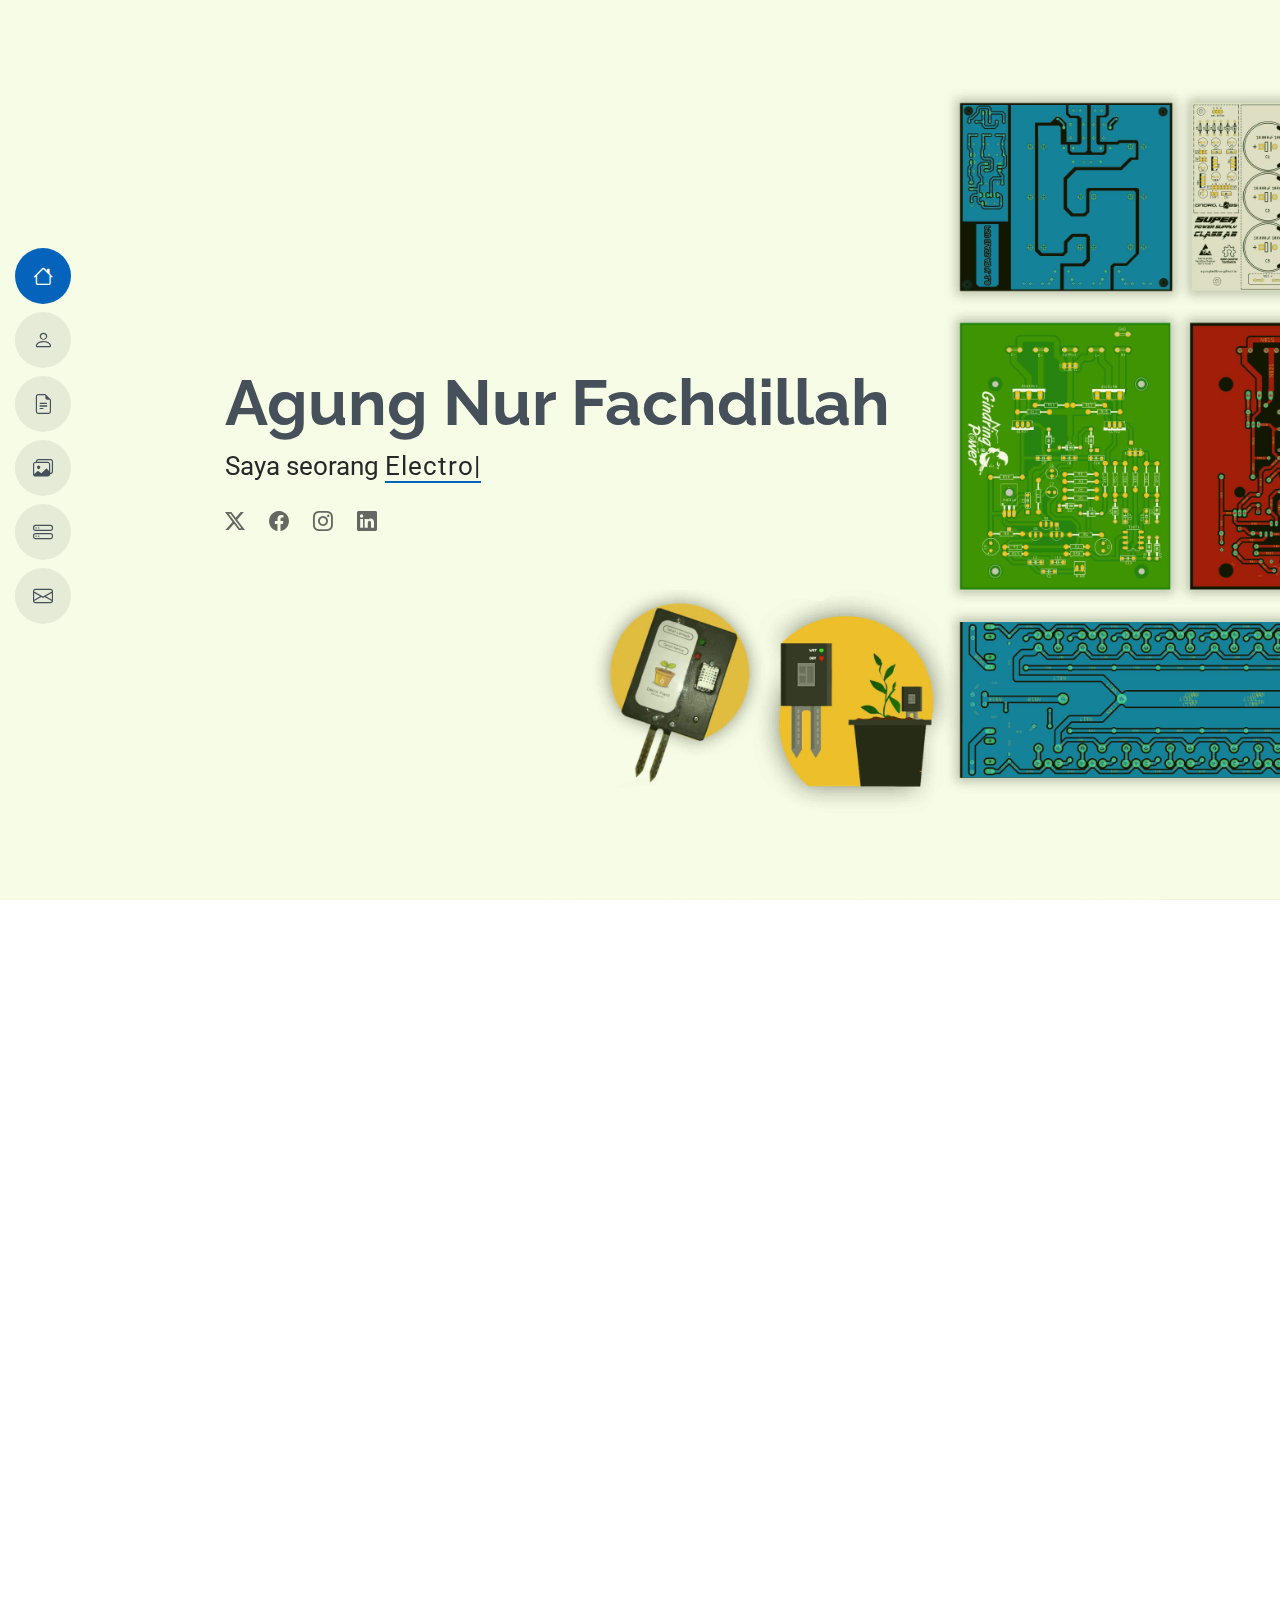
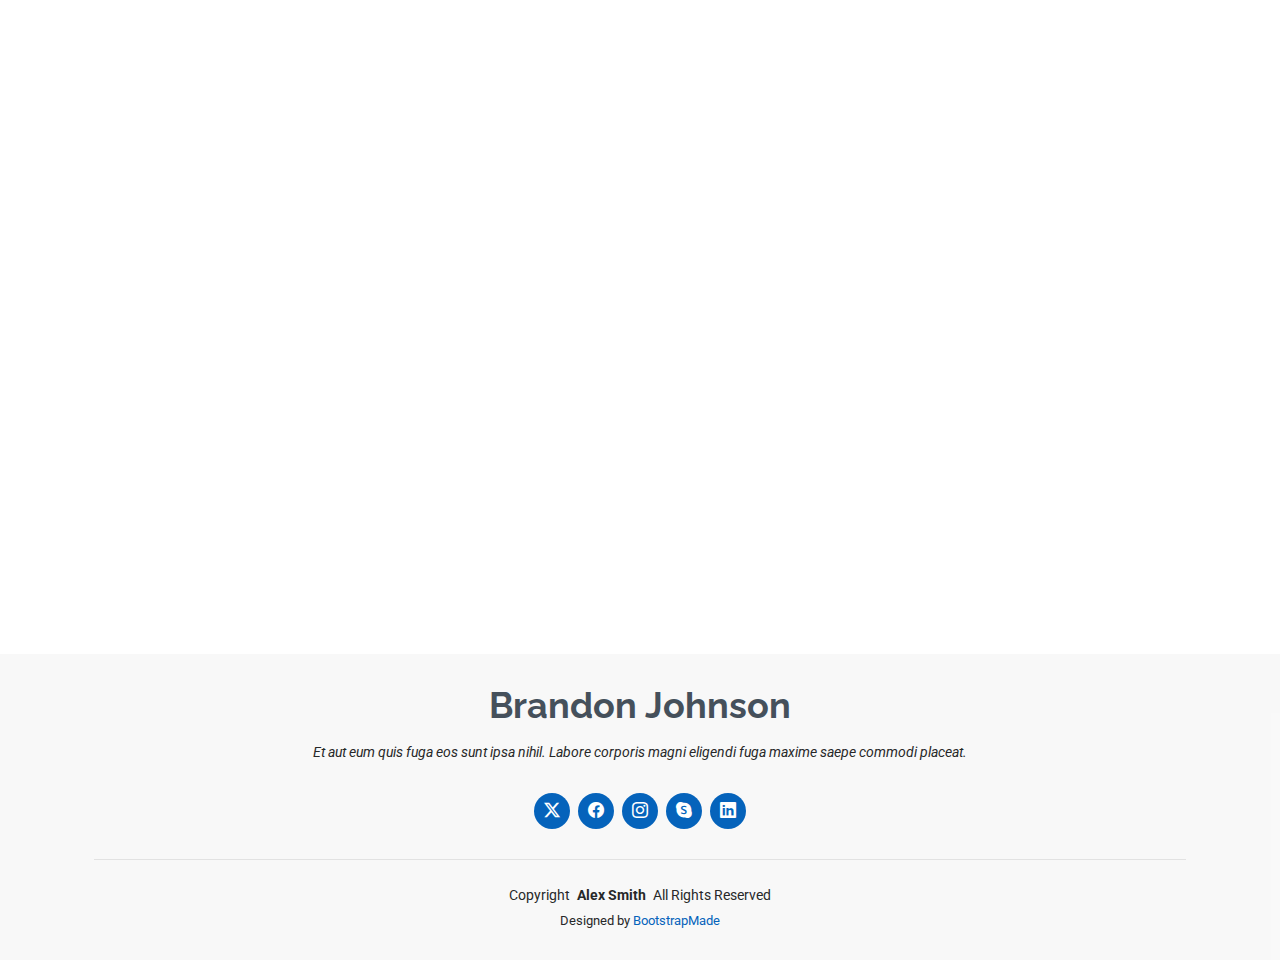
==== commit f0072628: "Add files via upload" ====
--- a/index.html
+++ b/index.html
@@ -63,7 +63,7 @@
       <img src="assets/img/hero-bg.jpg" alt="">
 
       <div class="container" data-aos="zoom-out">
-        <div class="row left-content-center">
+        <div class="row justify-content-center">
           <div class="col-lg-9">
             <h2>Agung Nur Fachdillah</h2>
             <p>Saya seorang <span class="typed" data-typed-items="Electronic Engineer"></span><span class="typed-cursor typed-cursor--blink" aria-hidden="true"></span></p>
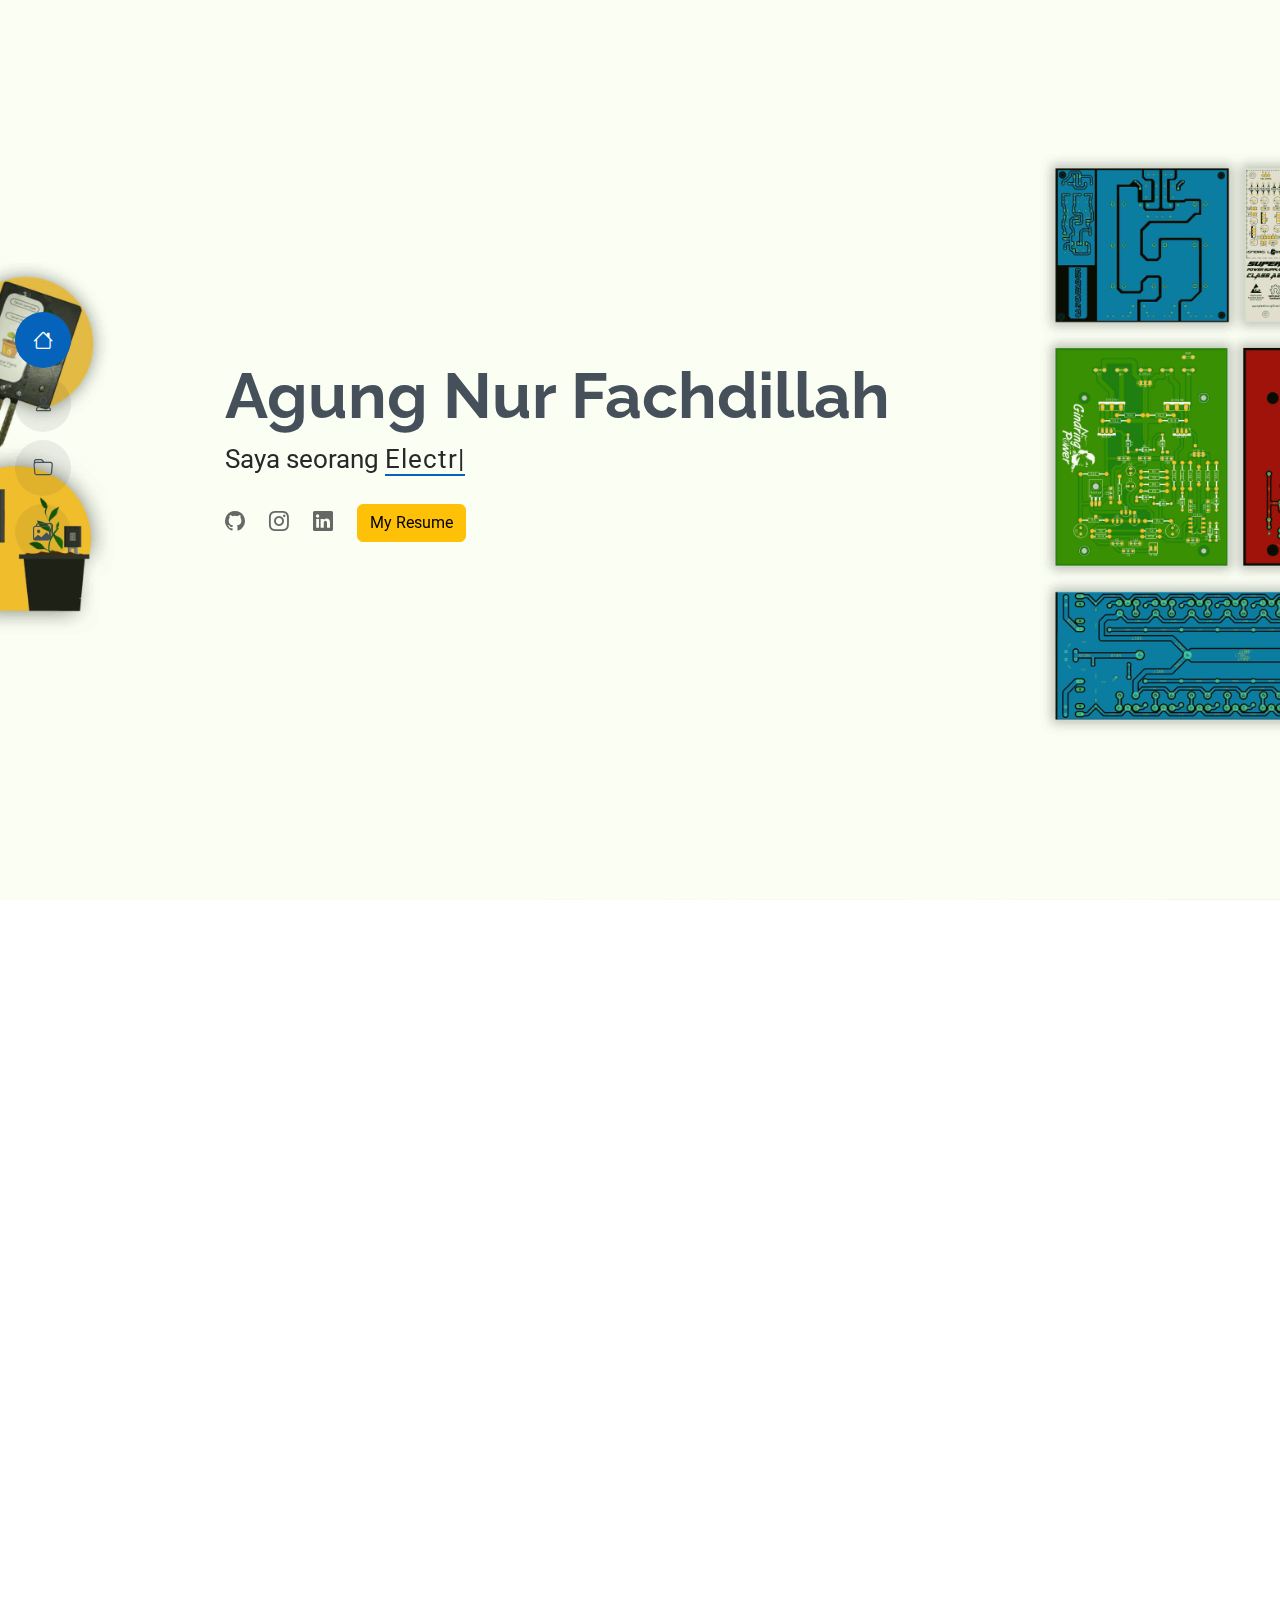
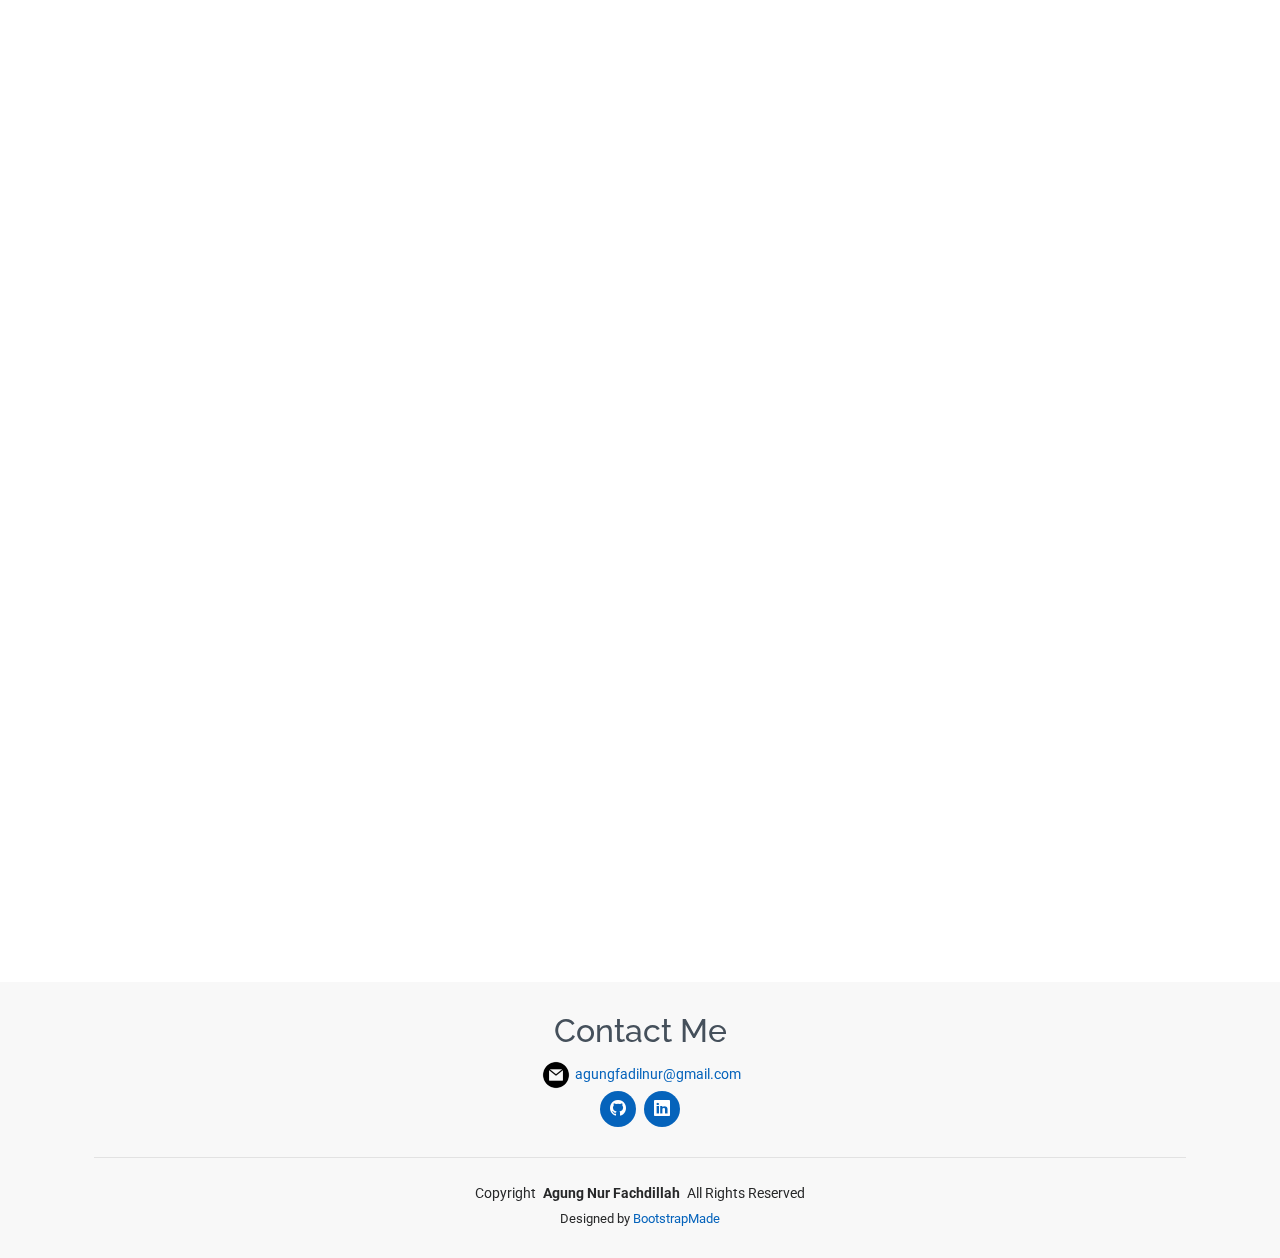
==== commit c214b3ed: "Add files via upload" ====
--- a/index.html
+++ b/index.html
@@ -18,6 +18,7 @@
   <link href="https://fonts.googleapis.com/css2?family=Roboto:ital,wght@0,100;0,300;0,400;0,500;0,700;0,900;1,100;1,300;1,400;1,500;1,700;1,900&family=Poppins:ital,wght@0,100;0,200;0,300;0,400;0,500;0,600;0,700;0,800;0,900;1,100;1,200;1,300;1,400;1,500;1,600;1,700;1,800;1,900&family=Raleway:ital,wght@0,100;0,200;0,300;0,400;0,500;0,600;0,700;0,800;0,900;1,100;1,200;1,300;1,400;1,500;1,600;1,700;1,800;1,900&display=swap" rel="stylesheet">
 
   <!-- Vendor CSS Files -->
+  <link href="https://cdn.jsdelivr.net/npm/bootstrap@5.3.0/dist/css/bootstrap.min.css" rel="stylesheet"> 
   <link href="assets/vendor/bootstrap/css/bootstrap.min.css" rel="stylesheet">
   <link href="assets/vendor/bootstrap-icons/bootstrap-icons.css" rel="stylesheet">
   <link href="assets/vendor/aos/aos.css" rel="stylesheet">
@@ -45,11 +46,9 @@
     <nav id="navmenu" class="navmenu">
       <ul>
         <li><a href="#hero" class="active"><i class="bi bi-house navicon"></i><span>Home</span></a></li>
-        <li><a href="#about"><i class="bi bi-person navicon"></i><span>About</span></a></li>
-        <li><a href="#resume"><i class="bi bi-file-earmark-text navicon"></i><span>Resume</span></a></li>
-        <li><a href="#portfolio"><i class="bi bi-images navicon"></i><span>Portfolio</span></a></li>
-        <li><a href="#services"><i class="bi bi-hdd-stack navicon"></i><span>Services</span></a></li>
-        <li><a href="#contact"><i class="bi bi-envelope navicon"></i><span>Contact</span></a></li>
+        <li><a href="#about"><i class="bi bi-person navicon"></i><span>About Me</span></a></li>
+        <li><a href="#portfolio"><i class="bi bi-folder navicon"></i><span>Projects</span></a></li>
+        <li><a href="#gallery"><i class="bi bi-images navicon"></i><span>Gallery</span></a></li>
       </ul>
     </nav>
 
@@ -68,10 +67,11 @@
             <h2>Agung Nur Fachdillah</h2>
             <p>Saya seorang <span class="typed" data-typed-items="Electronic Engineer"></span><span class="typed-cursor typed-cursor--blink" aria-hidden="true"></span></p>
             <div class="social-links">
-              <a href="#"><i class="bi bi-twitter-x"></i></a>
-              <a href="#"><i class="bi bi-facebook"></i></a>
-              <a href="#"><i class="bi bi-instagram"></i></a>
-              <a href="#"><i class="bi bi-linkedin"></i></a>
+              <a href="https://github.com/agungfadilnur"><i class="bi bi-github"></i></a>
+              <a href="https://instagram.com/agungfadilnur"><i class="bi bi-instagram"></i></a>
+              <a href="https://linkedin.com/in/agungfadilnur/"><i class="bi bi-linkedin"></i></a>
+              <a href="assets/file/Agung Nur Fachdillah CV.pdf"><button type="button" class="btn btn-warning">My Resume</button></a>
+              
             </div>
           </div>
         </div>
@@ -84,39 +84,26 @@
 
       <!-- Section Title -->
       <div class="container section-title" data-aos="fade-up">
-        <h2>About</h2>
-        <p>Magnam dolores commodi suscipit. Necessitatibus eius consequatur ex aliquid fuga eum quidem. Sit sint consectetur velit. Quisquam quos quisquam cupiditate. Et nemo qui impedit suscipit alias ea. Quia fugiat sit in iste officiis commodi quidem hic quas.</p>
+        <h2>About Me</h2>
+        <p>Lulusan S1 Teknik Informatika dari Universitas Muhammadiyah Ponorogo. Mempunyai pengalaman mengembangkan device IoT bersama tim Dark Logic. Tertarik pada Electronic Mikrokontroller, Internet of Things dan Sound System. </p>
       </div><!-- End Section Title -->
 
       <div class="container" data-aos="fade-up" data-aos-delay="100">
 
         <div class="row gy-4 justify-content-center">
           <div class="col-lg-4">
-            <img src="assets/img/profile-img.jpg" class="img-fluid" alt="">
+            <img src="assets/img/profile-img.png" class="img-fluid" alt="">
           </div>
           <div class="col-lg-8 content">
-            <h2>UI/UX Designer &amp; Web Developer.</h2>
+            <h2>Electronic Engineer &amp; IoT Developer.</h2>
             <p class="fst-italic py-3">
               Lorem ipsum dolor sit amet, consectetur adipiscing elit, sed do eiusmod tempor incididunt ut labore et dolore
               magna aliqua.
             </p>
             <div class="row">
-              <div class="col-lg-6">
-                <ul>
-                  <li><i class="bi bi-chevron-right"></i> <strong>Birthday:</strong> <span>1 May 1995</span></li>
-                  <li><i class="bi bi-chevron-right"></i> <strong>Website:</strong> <span>www.example.com</span></li>
-                  <li><i class="bi bi-chevron-right"></i> <strong>Phone:</strong> <span>+123 456 7890</span></li>
-                  <li><i class="bi bi-chevron-right"></i> <strong>City:</strong> <span>New York, USA</span></li>
-                </ul>
-              </div>
-              <div class="col-lg-6">
-                <ul>
-                  <li><i class="bi bi-chevron-right"></i> <strong>Age:</strong> <span>30</span></li>
-                  <li><i class="bi bi-chevron-right"></i> <strong>Degree:</strong> <span>Master</span></li>
-                  <li><i class="bi bi-chevron-right"></i> <strong>Email:</strong> <span>email@example.com</span></li>
-                  <li><i class="bi bi-chevron-right"></i> <strong>Freelance:</strong> <span>Available</span></li>
-                </ul>
-              </div>
+            <p class="py-2">
+              Lorem ipsum dolor sit, amet consectetur adipisicing elit. Architecto id deleniti alias sapiente pariatur numquam modi delectus animi ratione quos, quam sit possimus odio dignissimos in recusandae doloremque iste quo.
+            </p>
             </div>
             <p class="py-3">
               Officiis eligendi itaque labore et dolorum mollitia officiis optio vero. Quisquam sunt adipisci omnis et ut. Nulla accusantium dolor incidunt officia tempore. Et eius omnis.
@@ -129,50 +116,6 @@
 
     </section><!-- /About Section -->
 
-    <!-- Stats Section -->
-    <section id="stats" class="stats section">
-
-      <div class="container" data-aos="fade-up" data-aos-delay="100">
-
-        <div class="row gy-4">
-
-          <div class="col-lg-3 col-md-6 d-flex flex-column align-items-center">
-            <i class="bi bi-emoji-smile"></i>
-            <div class="stats-item">
-              <span data-purecounter-start="0" data-purecounter-end="232" data-purecounter-duration="1" class="purecounter"></span>
-              <p>Happy Clients</p>
-            </div>
-          </div><!-- End Stats Item -->
-
-          <div class="col-lg-3 col-md-6 d-flex flex-column align-items-center">
-            <i class="bi bi-journal-richtext"></i>
-            <div class="stats-item">
-              <span data-purecounter-start="0" data-purecounter-end="521" data-purecounter-duration="1" class="purecounter"></span>
-              <p>Projects</p>
-            </div>
-          </div><!-- End Stats Item -->
-
-          <div class="col-lg-3 col-md-6 d-flex flex-column align-items-center">
-            <i class="bi bi-headset"></i>
-            <div class="stats-item">
-              <span data-purecounter-start="0" data-purecounter-end="1463" data-purecounter-duration="1" class="purecounter"></span>
-              <p>Hours Of Support</p>
-            </div>
-          </div><!-- End Stats Item -->
-
-          <div class="col-lg-3 col-md-6 d-flex flex-column align-items-center">
-            <i class="bi bi-people"></i>
-            <div class="stats-item">
-              <span data-purecounter-start="0" data-purecounter-end="15" data-purecounter-duration="1" class="purecounter"></span>
-              <p>Hard Workers</p>
-            </div>
-          </div><!-- End Stats Item -->
-
-        </div>
-
-      </div>
-
-    </section><!-- /Stats Section -->
 
     <!-- Skills Section -->
     <section id="skills" class="skills section">
@@ -187,7 +130,7 @@
 
         <div class="row skills-content skills-animation">
 
-          <div class="col-lg-6">
+          <div class="col-lg-4">
 
             <div class="progress">
               <span class="skill"><span>HTML</span> <i class="val">100%</i></span>
@@ -212,7 +155,32 @@
 
           </div>
 
-          <div class="col-lg-6">
+          <div class="col-lg-4">
+
+            <div class="progress">
+              <span class="skill"><span>HTML</span> <i class="val"></i></span>
+              <div class="progress-bar-wrap">
+                <div class="progress-bar" role="progressbar" aria-valuenow="0" aria-valuemin="0" aria-valuemax="100"></div>
+              </div>
+            </div><!-- End Skills Item -->
+
+            <div class="progress">
+              <span class="skill"><span>CSS</span> <i class="val">90%</i></span>
+              <div class="progress-bar-wrap">
+                <div class="progress-bar" role="progressbar" aria-valuenow="90" aria-valuemin="0" aria-valuemax="100"></div>
+              </div>
+            </div><!-- End Skills Item -->
+
+            <div class="progress">
+              <span class="skill"><span>JavaScript</span> <i class="val">75%</i></span>
+              <div class="progress-bar-wrap">
+                <div class="progress-bar" role="progressbar" aria-valuenow="75" aria-valuemin="0" aria-valuemax="100"></div>
+              </div>
+            </div><!-- End Skills Item -->
+
+          </div>
+
+          <div class="col-lg-4">
 
             <div class="progress">
               <span class="skill"><span>PHP</span> <i class="val">80%</i></span>
@@ -243,322 +211,110 @@
 
     </section><!-- /Skills Section -->
 
-    <!-- Resume Section -->
-    <section id="resume" class="resume section">
+ 
+
+    <!-- Portfolio Section -->
+    <section id="portfolio" class="portfolio section">
 
       <!-- Section Title -->
       <div class="container section-title" data-aos="fade-up">
-        <h2>Resume</h2>
-        <p>Magnam dolores commodi suscipit. Necessitatibus eius consequatur ex aliquid fuga eum quidem. Sit sint consectetur velit. Quisquam quos quisquam cupiditate. Et nemo qui impedit suscipit alias ea. Quia fugiat sit in iste officiis commodi quidem hic quas.</p>
+        <h2>Projects</h2>
+        <!--<p> Magnam dolores commodi suscipit. Necessitatibus eius consequatur ex aliquid fuga eum quidem. Sit sint consectetur velit. Quisquam quos quisquam cupiditate. Et nemo qui impedit suscipit alias ea. Quia fugiat sit in iste officiis commodi quidem hic quas. </p>-->
       </div><!-- End Section Title -->
 
       <div class="container">
 
-        <div class="row">
-
-          <div class="col-lg-6" data-aos="fade-up" data-aos-delay="100">
-            <h3 class="resume-title">Sumary</h3>
-
-            <div class="resume-item pb-0">
-              <h4>Brandon Johnson</h4>
-              <p><em>Innovative and deadline-driven Graphic Designer with 3+ years of experience designing and developing user-centered digital/print marketing material from initial concept to final, polished deliverable.</em></p>
-              <ul>
-                <li>Portland par 127,Orlando, FL</li>
-                <li>(123) 456-7891</li>
-                <li>alice.barkley@example.com</li>
-              </ul>
-            </div><!-- Edn Resume Item -->
-
-            <h3 class="resume-title">Education</h3>
-            <div class="resume-item">
-              <h4>Master of Fine Arts &amp; Graphic Design</h4>
-              <h5>2015 - 2016</h5>
-              <p><em>Rochester Institute of Technology, Rochester, NY</em></p>
-              <p>Qui deserunt veniam. Et sed aliquam labore tempore sed quisquam iusto autem sit. Ea vero voluptatum qui ut dignissimos deleniti nerada porti sand markend</p>
-            </div><!-- Edn Resume Item -->
-
-            <div class="resume-item">
-              <h4>Bachelor of Fine Arts &amp; Graphic Design</h4>
-              <h5>2010 - 2014</h5>
-              <p><em>Rochester Institute of Technology, Rochester, NY</em></p>
-              <p>Quia nobis sequi est occaecati aut. Repudiandae et iusto quae reiciendis et quis Eius vel ratione eius unde vitae rerum voluptates asperiores voluptatem Earum molestiae consequatur neque etlon sader mart dila</p>
-            </div><!-- Edn Resume Item -->
-
-          </div>
-
-          <div class="col-lg-6" data-aos="fade-up" data-aos-delay="200">
-            <h3 class="resume-title">Professional Experience</h3>
-            <div class="resume-item">
-              <h4>Senior graphic design specialist</h4>
-              <h5>2019 - Present</h5>
-              <p><em>Experion, New York, NY </em></p>
-              <ul>
-                <li>Lead in the design, development, and implementation of the graphic, layout, and production communication materials</li>
-                <li>Delegate tasks to the 7 members of the design team and provide counsel on all aspects of the project. </li>
-                <li>Supervise the assessment of all graphic materials in order to ensure quality and accuracy of the design</li>
-                <li>Oversee the efficient use of production project budgets ranging from $2,000 - $25,000</li>
-              </ul>
-            </div><!-- Edn Resume Item -->
-
-            <div class="resume-item">
-              <h4>Graphic design specialist</h4>
-              <h5>2017 - 2018</h5>
-              <p><em>Stepping Stone Advertising, New York, NY</em></p>
-              <ul>
-                <li>Developed numerous marketing programs (logos, brochures,infographics, presentations, and advertisements).</li>
-                <li>Managed up to 5 projects or tasks at a given time while under pressure</li>
-                <li>Recommended and consulted with clients on the most appropriate graphic design</li>
-                <li>Created 4+ design presentations and proposals a month for clients and account managers</li>
-              </ul>
-            </div><!-- Edn Resume Item -->
-
-          </div>
-
-        </div>
-
-      </div>
-
-    </section><!-- /Resume Section -->
-
-    <!-- Portfolio Section -->
-    <section id="portfolio" class="portfolio section">
+        <div class="isotope-layout" data-default-filter="*" data-layout="masonry" data-sort="original-order">
+
+          <ul class="portfolio-filters isotope-filters" data-aos="fade-up" data-aos-delay="100">
+            <li data-filter="*" class="filter-active">All</li>
+            <li data-filter=".filter-app">Amplifier</li>
+            <li data-filter=".filter-product">Control & Sensor</li>
+          </ul><!-- End Portfolio Filters -->
+
+          <div class="row gy-4 isotope-container" data-aos="fade-up" data-aos-delay="200">
+
+            <div class="col-lg-4 col-md-6 portfolio-item isotope-item filter-app">
+              <img src="assets/img/masonry-portfolio/PSU-1.jpg" class="img-fluid" alt="">
+              <div class="portfolio-info">
+                <h4>Power Supply</h4>
+                <a href="assets/img/masonry-portfolio/PSU-Silkscreen-Top.png" title="Power Supply for Amplifier" data-gallery="portfolio-gallery-app" class="glightbox preview-link"><i class="bi bi-zoom-in"></i></a>
+                <a href="assets/project/psu-for-amplifier.html" title="More Details" class="details-link"><i class="bi bi-link-45deg"></i></a>
+              </div>
+            </div><!-- End Portfolio Item 1 -->
+
+            <div class="col-lg-4 col-md-6 portfolio-item isotope-item filter-product">
+              <img src="assets/img/masonry-portfolio/LoRa RF95.jpg" class="img-fluid" alt="">
+              <div class="portfolio-info">
+                <h4>LoRa Arduino Shield</h4>
+                <a href="assets/img/masonry-portfolio/LoRa RF95.jpg" title="Product 1" data-gallery="portfolio-gallery-product" class="glightbox preview-link"><i class="bi bi-zoom-in"></i></a>
+                <a href="assets/project/lora-arduino-shield.html" title="More Details" class="details-link"><i class="bi bi-link-45deg"></i></a>
+              </div>
+            </div><!-- End Portfolio Item 2 -->
+
+            <div class="col-lg-4 col-md-6 portfolio-item isotope-item filter-product">
+              <img src="assets/img/masonry-portfolio/Plantersens.jpg" class="img-fluid" alt="">
+              <div class="portfolio-info">
+                <h4>Plantersens</h4>
+                <a href="assets/img/masonry-portfolio/Plantersens.jpg" title="Branding 1" data-gallery="portfolio-gallery-product" class="glightbox preview-link"><i class="bi bi-zoom-in"></i></a>
+                <a href="assets/project/plantersens.html" title="More Details" class="details-link"><i class="bi bi-link-45deg"></i></a>
+              </div>
+            </div><!-- End Portfolio Item 3 -->
+
+            <div class="col-lg-4 col-md-6 portfolio-item isotope-item filter-app">
+              <img src="assets/img/masonry-portfolio/Driver-Top.jpg" class="img-fluid" alt="">
+              <div class="portfolio-info">
+                <h4>Driver Amp</h4>
+                <a href="assets/img/masonry-portfolio/Driver-Top.png" title="App 2" data-gallery="portfolio-gallery-app" class="glightbox preview-link"><i class="bi bi-zoom-in"></i></a>
+                <a href="assets/project/Power-Amp-Class-AB.html" title="More Details" class="details-link"><i class="bi bi-link-45deg"></i></a>
+              </div>
+            </div><!-- End Portfolio Item 4 -->
+
+            <div class="col-lg-4 col-md-6 portfolio-item isotope-item filter-app">
+              <img src="assets/img/masonry-portfolio/masonry-portfolio-5.jpg" class="img-fluid" alt="">
+              <div class="portfolio-info">
+                <h4>Transistor Final Amp</h4>
+                <a href="assets/img/masonry-portfolio/masonry-portfolio-5.jpg" title="Product 2" data-gallery="portfolio-gallery-app" class="glightbox preview-link"><i class="bi bi-zoom-in"></i></a>
+                <a href="assets/project/Power-Amp-Class-AB.html" title="More Details" class="details-link"><i class="bi bi-link-45deg"></i></a>
+              </div>
+            </div><!-- End Portfolio Item 5 -->
+
+            <div class="col-lg-4 col-md-6 portfolio-item isotope-item filter-product">
+              <img src="assets/img/masonry-portfolio/Plantersens-Soil-Sensor.png" class="img-fluid" alt="">
+              <div class="portfolio-info">
+                <h4>Soil Sensor (Capacitive)</h4>
+                <a href="assets/img/masonry-portfolio/Plantersens-Soil-Sensor.png" title="Branding 2" data-gallery="portfolio-gallery-product" class="glightbox preview-link"><i class="bi bi-zoom-in"></i></a>
+                <a href="assets/project/soil-sensor.html" title="More Details" class="details-link"><i class="bi bi-link-45deg"></i></a>
+              </div>
+            </div><!-- End Portfolio Item 6 -->
+
+            <div class="col-lg-4 col-md-6 portfolio-item isotope-item filter-product">
+              <img src="assets/img/masonry-portfolio/Rain-Drop-Sensor.jpg" class="img-fluid" alt="">
+              <div class="portfolio-info">
+                <h4>Rain Drop Sensor</h4>
+                <a href="assets/img/masonry-portfolio/Rain-Drop-Sensor.jpg" title="Product 3" data-gallery="portfolio-gallery-product" class="glightbox preview-link"><i class="bi bi-zoom-in"></i></a>
+                <a href="assets/project/rain-sensor.html" title="More Details" class="details-link"><i class="bi bi-link-45deg"></i></a>
+              </div>
+            </div><!-- End Portfolio Item 7 -->
+
+          </div><!-- End Portfolio Container -->
+
+        </div>
+
+      </div>
+
+    </section><!-- /Portfolio Section -->
+
+
+    <!-- Testimonials Section -->
+    <section id="gallery" class="testimonials section">
 
       <!-- Section Title -->
       <div class="container section-title" data-aos="fade-up">
-        <h2>Portfolio</h2>
-        <p>Magnam dolores commodi suscipit. Necessitatibus eius consequatur ex aliquid fuga eum quidem. Sit sint consectetur velit. Quisquam quos quisquam cupiditate. Et nemo qui impedit suscipit alias ea. Quia fugiat sit in iste officiis commodi quidem hic quas.</p>
-      </div><!-- End Section Title -->
-
-      <div class="container">
-
-        <div class="isotope-layout" data-default-filter="*" data-layout="masonry" data-sort="original-order">
-
-          <ul class="portfolio-filters isotope-filters" data-aos="fade-up" data-aos-delay="100">
-            <li data-filter="*" class="filter-active">All</li>
-            <li data-filter=".filter-app">App</li>
-            <li data-filter=".filter-product">Card</li>
-            <li data-filter=".filter-branding">Web</li>
-          </ul><!-- End Portfolio Filters -->
-
-          <div class="row gy-4 isotope-container" data-aos="fade-up" data-aos-delay="200">
-
-            <div class="col-lg-4 col-md-6 portfolio-item isotope-item filter-app">
-              <img src="assets/img/masonry-portfolio/masonry-portfolio-1.jpg" class="img-fluid" alt="">
-              <div class="portfolio-info">
-                <h4>App 1</h4>
-                <p>Lorem ipsum, dolor sit</p>
-                <a href="assets/img/masonry-portfolio/masonry-portfolio-1.jpg" title="App 1" data-gallery="portfolio-gallery-app" class="glightbox preview-link"><i class="bi bi-zoom-in"></i></a>
-                <a href="portfolio-details.html" title="More Details" class="details-link"><i class="bi bi-link-45deg"></i></a>
-              </div>
-            </div><!-- End Portfolio Item -->
-
-            <div class="col-lg-4 col-md-6 portfolio-item isotope-item filter-product">
-              <img src="assets/img/masonry-portfolio/masonry-portfolio-2.jpg" class="img-fluid" alt="">
-              <div class="portfolio-info">
-                <h4>Product 1</h4>
-                <p>Lorem ipsum, dolor sit</p>
-                <a href="assets/img/masonry-portfolio/masonry-portfolio-2.jpg" title="Product 1" data-gallery="portfolio-gallery-product" class="glightbox preview-link"><i class="bi bi-zoom-in"></i></a>
-                <a href="portfolio-details.html" title="More Details" class="details-link"><i class="bi bi-link-45deg"></i></a>
-              </div>
-            </div><!-- End Portfolio Item -->
-
-            <div class="col-lg-4 col-md-6 portfolio-item isotope-item filter-branding">
-              <img src="assets/img/masonry-portfolio/masonry-portfolio-3.jpg" class="img-fluid" alt="">
-              <div class="portfolio-info">
-                <h4>Branding 1</h4>
-                <p>Lorem ipsum, dolor sit</p>
-                <a href="assets/img/masonry-portfolio/masonry-portfolio-3.jpg" title="Branding 1" data-gallery="portfolio-gallery-branding" class="glightbox preview-link"><i class="bi bi-zoom-in"></i></a>
-                <a href="portfolio-details.html" title="More Details" class="details-link"><i class="bi bi-link-45deg"></i></a>
-              </div>
-            </div><!-- End Portfolio Item -->
-
-            <div class="col-lg-4 col-md-6 portfolio-item isotope-item filter-app">
-              <img src="assets/img/masonry-portfolio/masonry-portfolio-4.jpg" class="img-fluid" alt="">
-              <div class="portfolio-info">
-                <h4>App 2</h4>
-                <p>Lorem ipsum, dolor sit</p>
-                <a href="assets/img/masonry-portfolio/masonry-portfolio-4.jpg" title="App 2" data-gallery="portfolio-gallery-app" class="glightbox preview-link"><i class="bi bi-zoom-in"></i></a>
-                <a href="portfolio-details.html" title="More Details" class="details-link"><i class="bi bi-link-45deg"></i></a>
-              </div>
-            </div><!-- End Portfolio Item -->
-
-            <div class="col-lg-4 col-md-6 portfolio-item isotope-item filter-product">
-              <img src="assets/img/masonry-portfolio/masonry-portfolio-5.jpg" class="img-fluid" alt="">
-              <div class="portfolio-info">
-                <h4>Product 2</h4>
-                <p>Lorem ipsum, dolor sit</p>
-                <a href="assets/img/masonry-portfolio/masonry-portfolio-5.jpg" title="Product 2" data-gallery="portfolio-gallery-product" class="glightbox preview-link"><i class="bi bi-zoom-in"></i></a>
-                <a href="portfolio-details.html" title="More Details" class="details-link"><i class="bi bi-link-45deg"></i></a>
-              </div>
-            </div><!-- End Portfolio Item -->
-
-            <div class="col-lg-4 col-md-6 portfolio-item isotope-item filter-branding">
-              <img src="assets/img/masonry-portfolio/masonry-portfolio-6.jpg" class="img-fluid" alt="">
-              <div class="portfolio-info">
-                <h4>Branding 2</h4>
-                <p>Lorem ipsum, dolor sit</p>
-                <a href="assets/img/masonry-portfolio/masonry-portfolio-6.jpg" title="Branding 2" data-gallery="portfolio-gallery-branding" class="glightbox preview-link"><i class="bi bi-zoom-in"></i></a>
-                <a href="portfolio-details.html" title="More Details" class="details-link"><i class="bi bi-link-45deg"></i></a>
-              </div>
-            </div><!-- End Portfolio Item -->
-
-            <div class="col-lg-4 col-md-6 portfolio-item isotope-item filter-app">
-              <img src="assets/img/masonry-portfolio/masonry-portfolio-7.jpg" class="img-fluid" alt="">
-              <div class="portfolio-info">
-                <h4>App 3</h4>
-                <p>Lorem ipsum, dolor sit</p>
-                <a href="assets/img/masonry-portfolio/masonry-portfolio-7.jpg" title="App 3" data-gallery="portfolio-gallery-app" class="glightbox preview-link"><i class="bi bi-zoom-in"></i></a>
-                <a href="portfolio-details.html" title="More Details" class="details-link"><i class="bi bi-link-45deg"></i></a>
-              </div>
-            </div><!-- End Portfolio Item -->
-
-            <div class="col-lg-4 col-md-6 portfolio-item isotope-item filter-product">
-              <img src="assets/img/masonry-portfolio/masonry-portfolio-8.jpg" class="img-fluid" alt="">
-              <div class="portfolio-info">
-                <h4>Product 3</h4>
-                <p>Lorem ipsum, dolor sit</p>
-                <a href="assets/img/masonry-portfolio/masonry-portfolio-8.jpg" title="Product 3" data-gallery="portfolio-gallery-product" class="glightbox preview-link"><i class="bi bi-zoom-in"></i></a>
-                <a href="portfolio-details.html" title="More Details" class="details-link"><i class="bi bi-link-45deg"></i></a>
-              </div>
-            </div><!-- End Portfolio Item -->
-
-            <div class="col-lg-4 col-md-6 portfolio-item isotope-item filter-branding">
-              <img src="assets/img/masonry-portfolio/masonry-portfolio-9.jpg" class="img-fluid" alt="">
-              <div class="portfolio-info">
-                <h4>Branding 3</h4>
-                <p>Lorem ipsum, dolor sit</p>
-                <a href="assets/img/masonry-portfolio/masonry-portfolio-9.jpg" title="Branding 2" data-gallery="portfolio-gallery-branding" class="glightbox preview-link"><i class="bi bi-zoom-in"></i></a>
-                <a href="portfolio-details.html" title="More Details" class="details-link"><i class="bi bi-link-45deg"></i></a>
-              </div>
-            </div><!-- End Portfolio Item -->
-
-          </div><!-- End Portfolio Container -->
-
-        </div>
-
-      </div>
-
-    </section><!-- /Portfolio Section -->
-
-    <!-- Services Section -->
-    <section id="services" class="services section">
-
-      <!-- Section Title -->
-      <div class="container section-title" data-aos="fade-up">
-        <h2>Services</h2>
-        <p>Magnam dolores commodi suscipit. Necessitatibus eius consequatur ex aliquid fuga eum quidem. Sit sint consectetur velit. Quisquam quos quisquam cupiditate. Et nemo qui impedit suscipit alias ea. Quia fugiat sit in iste officiis commodi quidem hic quas.</p>
-      </div><!-- End Section Title -->
-
-      <div class="container">
-
-        <div class="row gy-4">
-
-          <div class="col-lg-4 col-md-6" data-aos="fade-up" data-aos-delay="100">
-            <div class="service-item item-cyan position-relative">
-              <div class="icon">
-                <svg width="100" height="100" viewBox="0 0 600 600" xmlns="http://www.w3.org/2000/svg">
-                  <path stroke="none" stroke-width="0" fill="#f5f5f5" d="M300,521.0016835830174C376.1290562159157,517.8887921683347,466.0731472004068,529.7835943286574,510.70327084640275,468.03025145048787C554.3714126377745,407.6079735673963,508.03601936045806,328.9844924480964,491.2728898941984,256.3432110539036C474.5976632858925,184.082847569629,479.9380746630129,96.60480741107993,416.23090153303,58.64404602377083C348.86323505073057,18.502131276798302,261.93793281208167,40.57373210992963,193.5410806939664,78.93577620505333C130.42746243093433,114.334589627462,98.30271207620316,179.96522072025542,76.75703585869454,249.04625023123273C51.97151888228291,328.5150500222984,13.704378332031375,421.85034740162234,66.52175969318436,486.19268352777647C119.04800174914682,550.1803526380478,217.28368757567262,524.383925680826,300,521.0016835830174"></path>
-                </svg>
-                <i class="bi bi-activity"></i>
-              </div>
-              <a href="service-details.html" class="stretched-link">
-                <h3>Nesciunt Mete</h3>
-              </a>
-              <p>Provident nihil minus qui consequatur non omnis maiores. Eos accusantium minus dolores iure perferendis tempore et consequatur.</p>
-            </div>
-          </div><!-- End Service Item -->
-
-          <div class="col-lg-4 col-md-6" data-aos="fade-up" data-aos-delay="200">
-            <div class="service-item item-orange position-relative">
-              <div class="icon">
-                <svg width="100" height="100" viewBox="0 0 600 600" xmlns="http://www.w3.org/2000/svg">
-                  <path stroke="none" stroke-width="0" fill="#f5f5f5" d="M300,582.0697525312426C382.5290701553225,586.8405444964366,449.9789794690241,525.3245884688669,502.5850820975895,461.55621195738473C556.606425686781,396.0723002908107,615.8543463187945,314.28637112970534,586.6730223649479,234.56875336149918C558.9533121215079,158.8439757836574,454.9685369536778,164.00468322053177,381.49747125262974,130.76875717737553C312.15926192815925,99.40240125094834,248.97055460311594,18.661163978235184,179.8680185752513,50.54337015887873C110.5421016452524,82.52863877960104,119.82277516462835,180.83849132639028,109.12597500060166,256.43424936330496C100.08760227029461,320.3096726198365,92.17705696193138,384.0621239912766,124.79988738764834,439.7174275375508C164.83382741302287,508.01625554203684,220.96474134820875,577.5009287672846,300,582.0697525312426"></path>
-                </svg>
-                <i class="bi bi-broadcast"></i>
-              </div>
-              <a href="service-details.html" class="stretched-link">
-                <h3>Eosle Commodi</h3>
-              </a>
-              <p>Ut autem aut autem non a. Sint sint sit facilis nam iusto sint. Libero corrupti neque eum hic non ut nesciunt dolorem.</p>
-            </div>
-          </div><!-- End Service Item -->
-
-          <div class="col-lg-4 col-md-6" data-aos="fade-up" data-aos-delay="300">
-            <div class="service-item item-teal position-relative">
-              <div class="icon">
-                <svg width="100" height="100" viewBox="0 0 600 600" xmlns="http://www.w3.org/2000/svg">
-                  <path stroke="none" stroke-width="0" fill="#f5f5f5" d="M300,541.5067337569781C382.14930387511276,545.0595476570109,479.8736841581634,548.3450877840088,526.4010558755058,480.5488172755941C571.5218469581645,414.80211281144784,517.5187510058486,332.0715597781072,496.52539010469104,255.14436215662573C477.37192572678356,184.95920475031193,473.57363656557914,105.61284051026155,413.0603344069578,65.22779650032875C343.27470386102294,18.654635553484475,251.2091493199835,5.337323636656869,175.0934190732945,40.62881213300186C97.87086631185822,76.43348514350839,51.98124368387456,156.15599469081315,36.44837278890362,239.84606092416172C21.716077023791087,319.22268207091537,43.775223500013084,401.1760424656574,96.891909868211,461.97329694683043C147.22146801428983,519.5804099606455,223.5754009179313,538.201503339737,300,541.5067337569781"></path>
-                </svg>
-                <i class="bi bi-easel"></i>
-              </div>
-              <a href="service-details.html" class="stretched-link">
-                <h3>Ledo Markt</h3>
-              </a>
-              <p>Ut excepturi voluptatem nisi sed. Quidem fuga consequatur. Minus ea aut. Vel qui id voluptas adipisci eos earum corrupti.</p>
-            </div>
-          </div><!-- End Service Item -->
-
-          <div class="col-lg-4 col-md-6" data-aos="fade-up" data-aos-delay="400">
-            <div class="service-item item-red position-relative">
-              <div class="icon">
-                <svg width="100" height="100" viewBox="0 0 600 600" xmlns="http://www.w3.org/2000/svg">
-                  <path stroke="none" stroke-width="0" fill="#f5f5f5" d="M300,503.46388370962813C374.79870501325706,506.71871716319447,464.8034551963731,527.1746412648533,510.4981551193396,467.86667711651364C555.9287308511215,408.9015244558933,512.6030010748507,327.5744911775523,490.211057578863,256.5855673507754C471.097692560561,195.9906835881958,447.69079081568157,138.11976852964426,395.19560036434837,102.3242989838813C329.3053358748298,57.3949838291264,248.02791733380457,8.279543830951368,175.87071277845988,42.242879143198664C103.41431057327972,76.34704239035025,93.79494320519305,170.9812938413882,81.28167332365135,250.07896920659033C70.17666984294237,320.27484674793965,64.84698225790005,396.69656628748305,111.28512138212992,450.4950937839243C156.20124167950087,502.5303643271138,231.32542653798444,500.4755392045468,300,503.46388370962813"></path>
-                </svg>
-                <i class="bi bi-bounding-box-circles"></i>
-              </div>
-              <a href="service-details.html" class="stretched-link">
-                <h3>Asperiores Commodit</h3>
-              </a>
-              <p>Non et temporibus minus omnis sed dolor esse consequatur. Cupiditate sed error ea fuga sit provident adipisci neque.</p>
-              <a href="service-details.html" class="stretched-link"></a>
-            </div>
-          </div><!-- End Service Item -->
-
-          <div class="col-lg-4 col-md-6" data-aos="fade-up" data-aos-delay="500">
-            <div class="service-item item-indigo position-relative">
-              <div class="icon">
-                <svg width="100" height="100" viewBox="0 0 600 600" xmlns="http://www.w3.org/2000/svg">
-                  <path stroke="none" stroke-width="0" fill="#f5f5f5" d="M300,532.3542879108572C369.38199826031484,532.3153073249985,429.10787420159085,491.63046689027357,474.5244479745417,439.17860296908856C522.8885846962883,383.3225815378663,569.1668002868075,314.3205725914397,550.7432151929288,242.7694973846089C532.6665558377875,172.5657663291529,456.2379748765914,142.6223662098291,390.3689995646985,112.34683881706744C326.66090330228417,83.06452184765237,258.84405631176094,53.51806209861945,193.32584062364296,78.48882559362697C121.61183558270385,105.82097193414197,62.805066853699245,167.19869350419734,48.57481801355237,242.6138429142374C34.843463184063346,315.3850353017275,76.69343916112496,383.4422959591041,125.22947124332185,439.3748458443577C170.7312796277747,491.8107796887764,230.57421082200815,532.3932930995766,300,532.3542879108572"></path>
-                </svg>
-                <i class="bi bi-calendar4-week icon"></i>
-              </div>
-              <a href="service-details.html" class="stretched-link">
-                <h3>Velit Doloremque</h3>
-              </a>
-              <p>Cumque et suscipit saepe. Est maiores autem enim facilis ut aut ipsam corporis aut. Sed animi at autem alias eius labore.</p>
-              <a href="service-details.html" class="stretched-link"></a>
-            </div>
-          </div><!-- End Service Item -->
-
-          <div class="col-lg-4 col-md-6" data-aos="fade-up" data-aos-delay="600">
-            <div class="service-item item-pink position-relative">
-              <div class="icon">
-                <svg width="100" height="100" viewBox="0 0 600 600" xmlns="http://www.w3.org/2000/svg">
-                  <path stroke="none" stroke-width="0" fill="#f5f5f5" d="M300,566.797414625762C385.7384707136149,576.1784315230908,478.7894351017131,552.8928747891023,531.9192734346935,484.94944893311C584.6109503024035,417.5663521118492,582.489472248146,322.67544863468447,553.9536738515405,242.03673114598146C529.1557734026468,171.96086150256528,465.24506316201064,127.66468636344209,395.9583748389544,100.7403814666027C334.2173773831606,76.7482773500951,269.4350130405921,84.62216499799875,207.1952322260088,107.2889140133804C132.92018162631612,134.33871894543012,41.79353780512637,160.00259165414826,22.644507872594943,236.69541883565114C3.319112789854554,314.0945973066697,72.72355303640163,379.243833228382,124.04198916343866,440.3218312028393C172.9286146004772,498.5055451809895,224.45579914871206,558.5317968840102,300,566.797414625762"></path>
-                </svg>
-                <i class="bi bi-chat-square-text"></i>
-              </div>
-              <a href="service-details.html" class="stretched-link">
-                <h3>Dolori Architecto</h3>
-              </a>
-              <p>Hic molestias ea quibusdam eos. Fugiat enim doloremque aut neque non et debitis iure. Corrupti recusandae ducimus enim.</p>
-              <a href="service-details.html" class="stretched-link"></a>
-            </div>
-          </div><!-- End Service Item -->
-
-        </div>
-
-      </div>
-
-    </section><!-- /Services Section -->
-
-    <!-- Testimonials Section -->
-    <section id="testimonials" class="testimonials section">
-
-      <!-- Section Title -->
-      <div class="container section-title" data-aos="fade-up">
-        <h2>Testimonials</h2>
-        <p>Necessitatibus eius consequatur ex aliquid fuga eum quidem sint consectetur velit</p>
+        <h2>Gallery</h2>
+        <p>Perjalanan bersama tim Dark Logic |
+         <a href="https://agungfadilnur.github.io/darklogic" title="Website">Selengkapnya...</a>
+        </p>
       </div><!-- End Section Title -->
 
       <div class="container" data-aos="fade-up" data-aos-delay="100">
@@ -569,12 +325,12 @@
               "loop": true,
               "speed": 600,
               "autoplay": {
-                "delay": 5000
+                "delay": 3000
               },
-              "slidesPerView": "auto",
+              "slidesPerView": "4",
               "pagination": {
                 "el": ".swiper-pagination",
-                "type": "bullets",
+                "type": "none",
                 "clickable": true
               }
             }
@@ -584,94 +340,58 @@
             <div class="swiper-slide">
               <div class="testimonial-item">
                 <div class="row gy-4 justify-content-center">
-                  <div class="col-lg-6">
-                    <div class="testimonial-content">
-                      <p>
-                        <i class="bi bi-quote quote-icon-left"></i>
-                        <span>Proin iaculis purus consequat sem cure digni ssim donec porttitora entum suscipit rhoncus. Accusantium quam, ultricies eget id, aliquam eget nibh et. Maecen aliquam, risus at semper.</span>
-                        <i class="bi bi-quote quote-icon-right"></i>
-                      </p>
-                      <h3>Saul Goodman</h3>
-                      <h4>Ceo &amp; Founder</h4>
-                      <div class="stars">
-                        <i class="bi bi-star-fill"></i><i class="bi bi-star-fill"></i><i class="bi bi-star-fill"></i><i class="bi bi-star-fill"></i><i class="bi bi-star-fill"></i>
-                      </div>
-                    </div>
-                  </div>
-                  <div class="col-lg-2 text-center">
-                    <img src="assets/img/testimonials/testimonials-1.jpg" class="img-fluid testimonial-img" alt="">
-                  </div>
-                </div>
-              </div>
-            </div><!-- End testimonial item -->
-
-            <div class="swiper-slide">
-              <div class="testimonial-item">
-                <div class="row gy-4 justify-content-center">
-                  <div class="col-lg-6">
-                    <div class="testimonial-content">
-                      <p>
-                        <i class="bi bi-quote quote-icon-left"></i>
-                        <span>Export tempor illum tamen malis malis eram quae irure esse labore quem cillum quid cillum eram malis quorum velit fore eram velit sunt aliqua noster fugiat irure amet legam anim culpa.</span>
-                        <i class="bi bi-quote quote-icon-right"></i>
-                      </p>
-                      <h3>Sara Wilsson</h3>
-                      <h4>Designer</h4>
-                      <div class="stars">
-                        <i class="bi bi-star-fill"></i><i class="bi bi-star-fill"></i><i class="bi bi-star-fill"></i><i class="bi bi-star-fill"></i><i class="bi bi-star-fill"></i>
-                      </div>
-                    </div>
-                  </div>
-                  <div class="col-lg-2 text-center">
-                    <img src="assets/img/testimonials/testimonials-2.jpg" class="img-fluid testimonial-img" alt="">
-                  </div>
-                </div>
-              </div>
-            </div><!-- End testimonial item -->
-
-            <div class="swiper-slide">
-              <div class="testimonial-item">
-                <div class="row gy-4 justify-content-center">
-                  <div class="col-lg-6">
-                    <div class="testimonial-content">
-                      <p>
-                        <i class="bi bi-quote quote-icon-left"></i>
-                        <span>Enim nisi quem export duis labore cillum quae magna enim sint quorum nulla quem veniam duis minim tempor labore quem eram duis noster aute amet eram fore quis sint minim.</span>
-                        <i class="bi bi-quote quote-icon-right"></i>
-                      </p>
-                      <h3>Jena Karlis</h3>
-                      <h4>Store Owner</h4>
-                      <div class="stars">
-                        <i class="bi bi-star-fill"></i><i class="bi bi-star-fill"></i><i class="bi bi-star-fill"></i><i class="bi bi-star-fill"></i><i class="bi bi-star-fill"></i>
-                      </div>
-                    </div>
-                  </div>
-                  <div class="col-lg-2 text-center">
-                    <img src="assets/img/testimonials/testimonials-3.jpg" class="img-fluid testimonial-img" alt="">
-                  </div>
-                </div>
-              </div>
-            </div><!-- End testimonial item -->
-
-            <div class="swiper-slide">
-              <div class="testimonial-item">
-                <div class="row gy-4 justify-content-center">
-                  <div class="col-lg-6">
-                    <div class="testimonial-content">
-                      <p>
-                        <i class="bi bi-quote quote-icon-left"></i>
-                        <span>Fugiat enim eram quae cillum dolore dolor amet nulla culpa multos export minim fugiat minim velit minim dolor enim duis veniam ipsum anim magna sunt elit fore quem dolore labore illum veniam.</span>
-                        <i class="bi bi-quote quote-icon-right"></i>
-                      </p>
-                      <h3>John Larson</h3>
-                      <h4>Entrepreneur</h4>
-                      <div class="stars">
-                        <i class="bi bi-star-fill"></i><i class="bi bi-star-fill"></i><i class="bi bi-star-fill"></i><i class="bi bi-star-fill"></i><i class="bi bi-star-fill"></i>
-                      </div>
-                    </div>
-                  </div>
-                  <div class="col-lg-2 text-center">
-                    <img src="assets/img/testimonials/testimonials-4.jpg" class="img-fluid testimonial-img" alt="">
+                  <div class="col-lg-11">
+                    <img src="assets/img/gallery/1.jpg" class="img-fluid testimonial-img" alt="">
+                  </div>
+                </div>
+              </div>
+            </div><!-- End testimonial item -->
+
+            <div class="swiper-slide">
+              <div class="testimonial-item">
+                <div class="row gy-4 justify-content-center">
+                  <div class="col-lg-11">
+                    <img src="assets/img/gallery/2.jpg" class="img-fluid testimonial-img" alt="">
+                  </div>
+                </div>
+              </div>
+            </div><!-- End testimonial item -->
+          
+            <div class="swiper-slide">
+              <div class="testimonial-item">
+                <div class="row gy-4 justify-content-center">
+                  <div class="col-lg-11">
+                    <img src="assets/img/gallery/3.jpg" class="img-fluid testimonial-img" alt="">
+                  </div>
+                </div>
+              </div>
+            </div><!-- End testimonial item -->
+
+            <div class="swiper-slide">
+              <div class="testimonial-item">
+                <div class="row gy-4 justify-content-center">
+                  <div class="col-lg-11">
+                    <img src="assets/img/gallery/4.jpg" class="img-fluid testimonial-img" alt="">
+                  </div>
+                </div>
+              </div>
+            </div><!-- End testimonial item -->
+
+            <div class="swiper-slide">
+              <div class="testimonial-item">
+                <div class="row gy-4 justify-content-center">
+                  <div class="col-lg-11">
+                    <img src="assets/img/gallery/5.jpg" class="img-fluid testimonial-img" alt="">
+                  </div>
+                </div>
+              </div>
+            </div><!-- End testimonial item -->
+          
+            <div class="swiper-slide">
+              <div class="testimonial-item">
+                <div class="row gy-4 justify-content-center">
+                  <div class="col-lg-11">
+                    <img src="assets/img/gallery/6.jpg" class="img-fluid testimonial-img" alt="">
                   </div>
                 </div>
               </div>
@@ -684,101 +404,21 @@
       </div>
 
     </section><!-- /Testimonials Section -->
-
-    <!-- Contact Section -->
-    <section id="contact" class="contact section">
-
-      <!-- Section Title -->
-      <div class="container section-title" data-aos="fade-up">
-        <h2>Contact</h2>
-        <p>Necessitatibus eius consequatur ex aliquid fuga eum quidem sint consectetur velit</p>
-      </div><!-- End Section Title -->
-
-      <div class="container" data-aos="fade" data-aos-delay="100">
-
-        <div class="row gy-4">
-
-          <div class="col-lg-4">
-            <div class="info-item d-flex" data-aos="fade-up" data-aos-delay="200">
-              <i class="bi bi-geo-alt flex-shrink-0"></i>
-              <div>
-                <h3>Address</h3>
-                <p>A108 Adam Street, New York, NY 535022</p>
-              </div>
-            </div><!-- End Info Item -->
-
-            <div class="info-item d-flex" data-aos="fade-up" data-aos-delay="300">
-              <i class="bi bi-telephone flex-shrink-0"></i>
-              <div>
-                <h3>Call Us</h3>
-                <p>+1 5589 55488 55</p>
-              </div>
-            </div><!-- End Info Item -->
-
-            <div class="info-item d-flex" data-aos="fade-up" data-aos-delay="400">
-              <i class="bi bi-envelope flex-shrink-0"></i>
-              <div>
-                <h3>Email Us</h3>
-                <p>info@example.com</p>
-              </div>
-            </div><!-- End Info Item -->
-
-          </div>
-
-          <div class="col-lg-8">
-            <form action="forms/contact.php" method="post" class="php-email-form" data-aos="fade-up" data-aos-delay="200">
-              <div class="row gy-4">
-
-                <div class="col-md-6">
-                  <input type="text" name="name" class="form-control" placeholder="Your Name" required="">
-                </div>
-
-                <div class="col-md-6 ">
-                  <input type="email" class="form-control" name="email" placeholder="Your Email" required="">
-                </div>
-
-                <div class="col-md-12">
-                  <input type="text" class="form-control" name="subject" placeholder="Subject" required="">
-                </div>
-
-                <div class="col-md-12">
-                  <textarea class="form-control" name="message" rows="6" placeholder="Message" required=""></textarea>
-                </div>
-
-                <div class="col-md-12 text-center">
-                  <div class="loading">Loading</div>
-                  <div class="error-message"></div>
-                  <div class="sent-message">Your message has been sent. Thank you!</div>
-
-                  <button type="submit">Send Message</button>
-                </div>
-
-              </div>
-            </form>
-          </div><!-- End Contact Form -->
-
-        </div>
-
-      </div>
-
-    </section><!-- /Contact Section -->
-
   </main>
 
   <footer id="footer" class="footer position-relative">
     <div class="container">
-      <h3 class="sitename">Brandon Johnson</h3>
-      <p>Et aut eum quis fuga eos sunt ipsa nihil. Labore corporis magni eligendi fuga maxime saepe commodi placeat.</p>
+      <h2>Contact Me</h2>
+      <img src="assets/img/email.png" alt="Email icon" class="icon contact-icon email-icon">
+      <a href="mailto:agungfadilnur@gmail.com"><span>agungfadilnur@gmail.com</span></a>
       <div class="social-links d-flex justify-content-center">
-        <a href=""><i class="bi bi-twitter-x"></i></a>
-        <a href=""><i class="bi bi-facebook"></i></a>
-        <a href=""><i class="bi bi-instagram"></i></a>
-        <a href=""><i class="bi bi-skype"></i></a>
+       
+        <a href=""><i class="bi bi-github"></i></a>
         <a href=""><i class="bi bi-linkedin"></i></a>
       </div>
       <div class="container">
         <div class="copyright">
-          <span>Copyright</span> <strong class="px-1 sitename">Alex Smith</strong> <span>All Rights Reserved</span>
+          <span>Copyright</span> <strong class="px-1 sitename">Agung Nur Fachdillah</strong> <span>All Rights Reserved</span>
         </div>
         <div class="credits">
           <!-- All the links in the footer should remain intact. -->
--- a/assets/css/main.css
+++ b/assets/css/main.css
@@ -11,8 +11,11 @@
 # Help: https://bootstrapmade.com/color-system/
 --------------------------------------------------------------*/
 /* Fonts */
+
+@import url('https://fonts.cdnfonts.com/css/plus-jakarta-sans');
+
 :root {
-  --default-font: "Roboto",  system-ui, -apple-system, "Segoe UI", Roboto, "Helvetica Neue", Arial, "Noto Sans", "Liberation Sans", sans-serif, "Apple Color Emoji", "Segoe UI Emoji", "Segoe UI Symbol", "Noto Color Emoji";
+  --default-font: "Plus Jakarta Sans", Roboto, "Helvetica Neue", Arial, "Noto Sans", "Liberation Sans", sans-serif, "Apple Color Emoji", "Segoe UI Emoji", "Segoe UI Symbol", "Noto Color Emoji";
   --heading-font: "Raleway",  sans-serif;
   --nav-font: "Poppins",  sans-serif;
 }
@@ -276,6 +279,25 @@
   padding-top: 5px;
 }
 
+
+/*----------
+Nyoba
+------------*/
+
+.email-icon {
+  height: 2.5rem;
+}
+.contact-icon {
+  cursor: default;
+}
+.icon {
+  cursor: pointer;
+  height: 2rem;
+}
+
+
+
+
 /*--------------------------------------------------------------
 # Preloader
 --------------------------------------------------------------*/
@@ -476,7 +498,7 @@
 
 .hero:before {
   content: "";
-  background: color-mix(in srgb, var(--background-color), transparent 90%);
+  background: color-mix(in srgb, var(--background-color), transparent 95%);
   position: absolute;
   inset: 0;
   z-index: 2;
@@ -938,8 +960,7 @@
 }
 
 .testimonials .testimonial-item .testimonial-img {
-  border-radius: 50%;
-  border: 4px solid var(--background-color);
+  border-radius: ;
   margin: 0 auto;
 }
 
@@ -995,8 +1016,8 @@
 }
 
 .testimonials .swiper-pagination .swiper-pagination-bullet {
-  width: 12px;
-  height: 12px;
+  width: 7px;
+  height: 7px;
   background-color: color-mix(in srgb, var(--default-color), transparent 85%);
   opacity: 1;
 }
@@ -1161,7 +1182,7 @@
   border-radius: 50%;
   width: 48px;
   height: 48px;
-  display: flex;
+  display: none;
   align-items: center;
   justify-content: center;
   transition: 0.3s;
